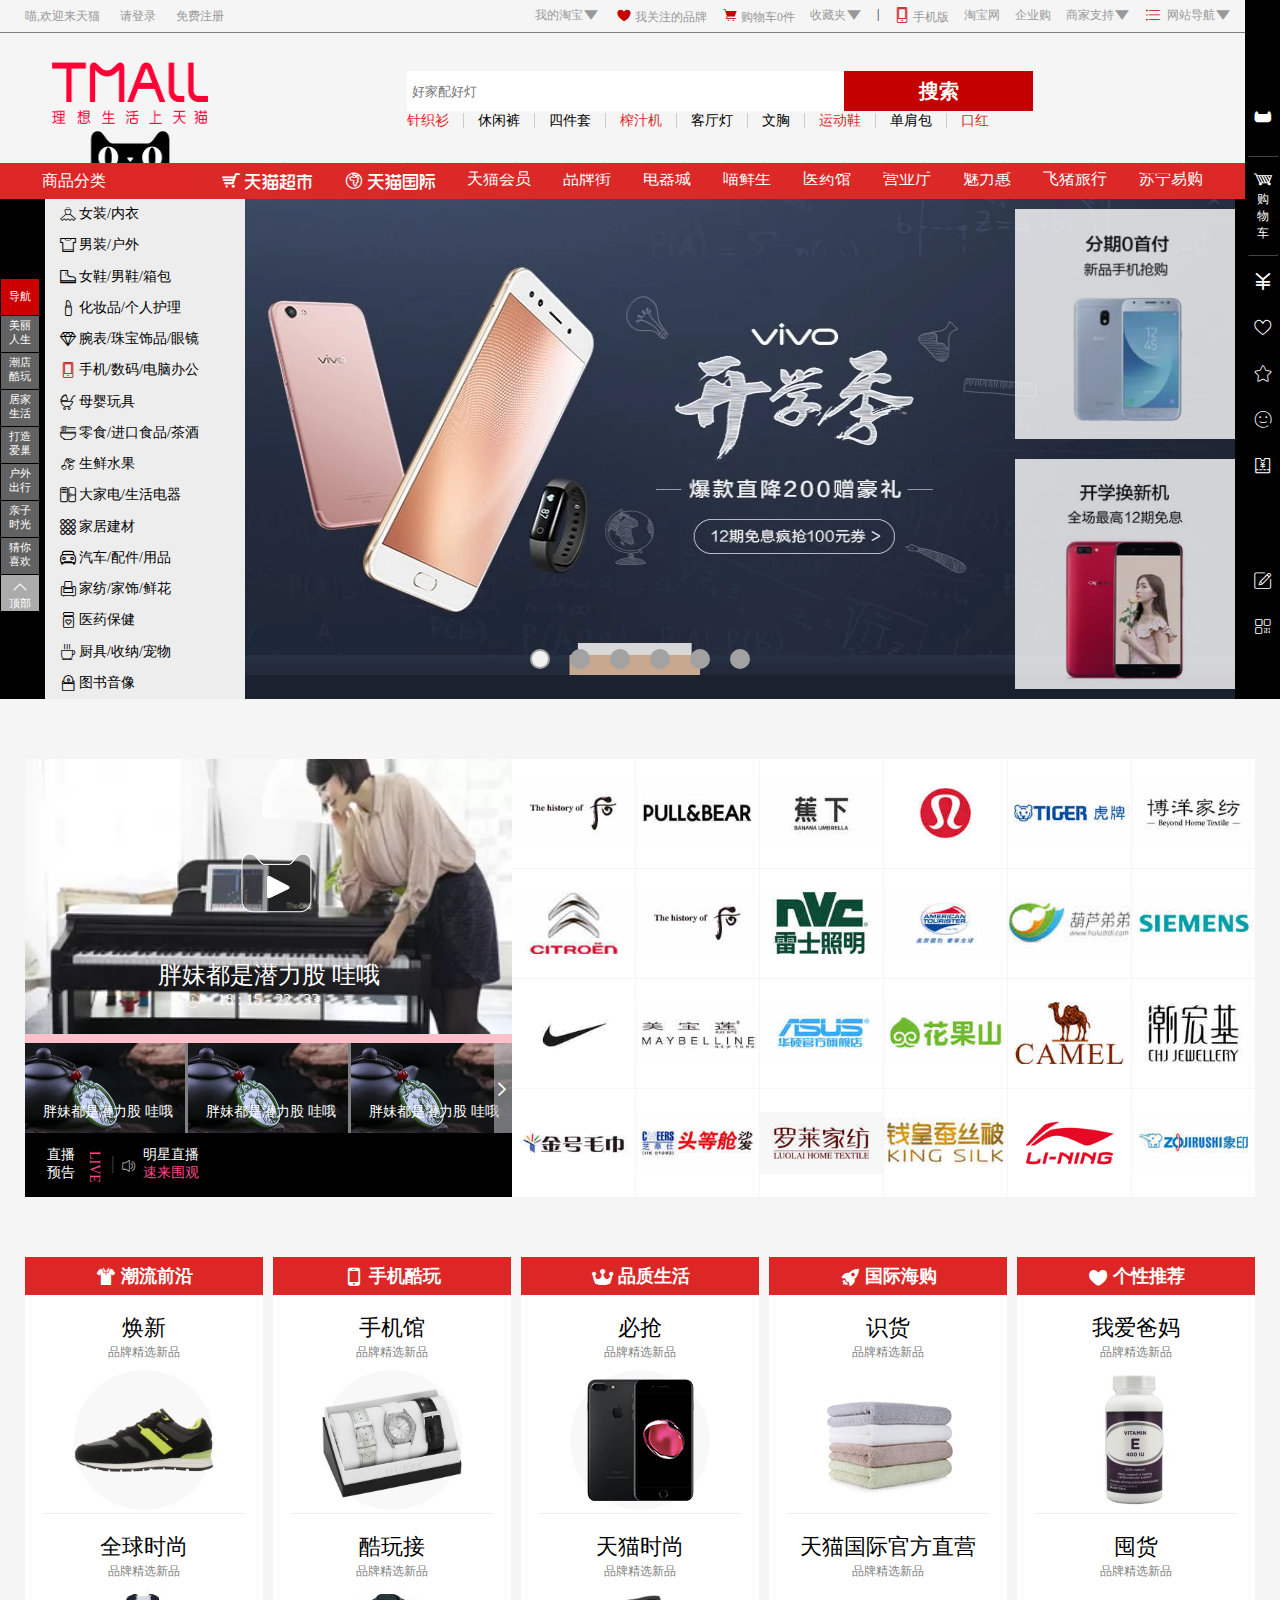
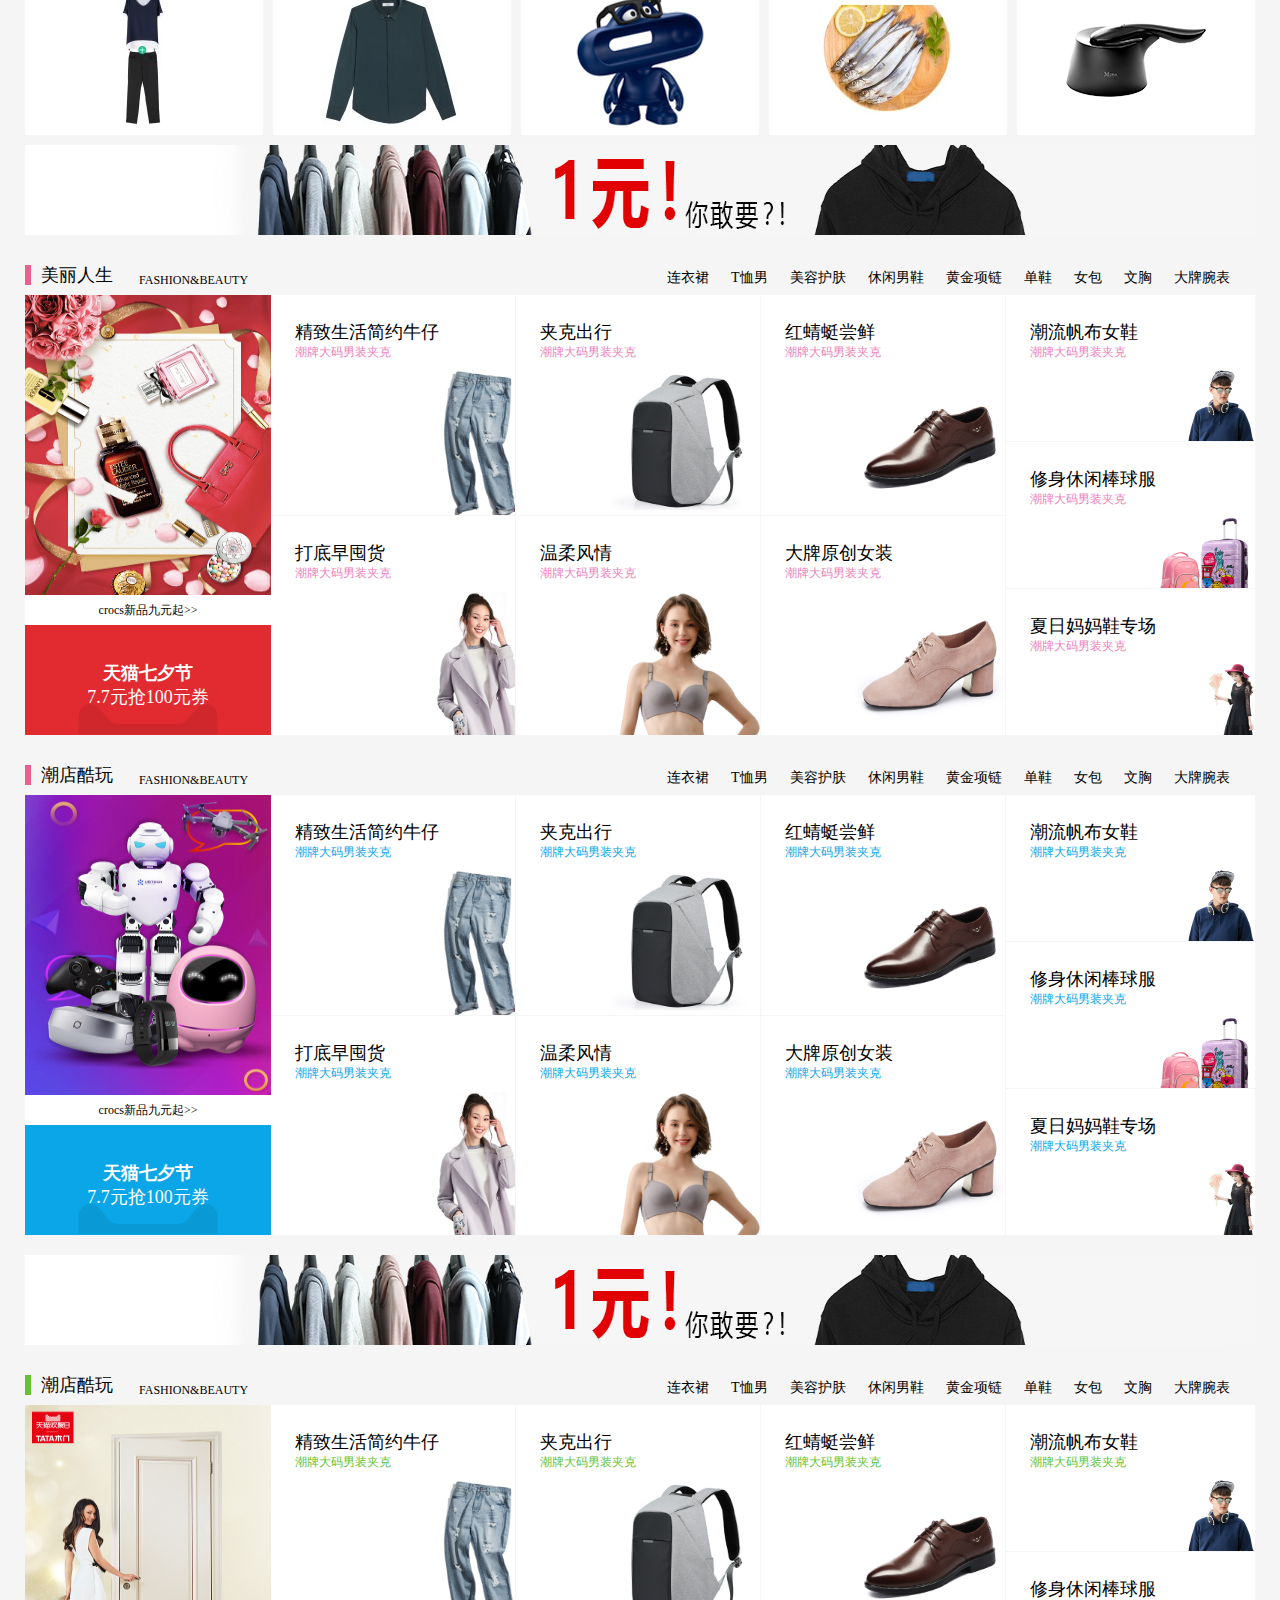
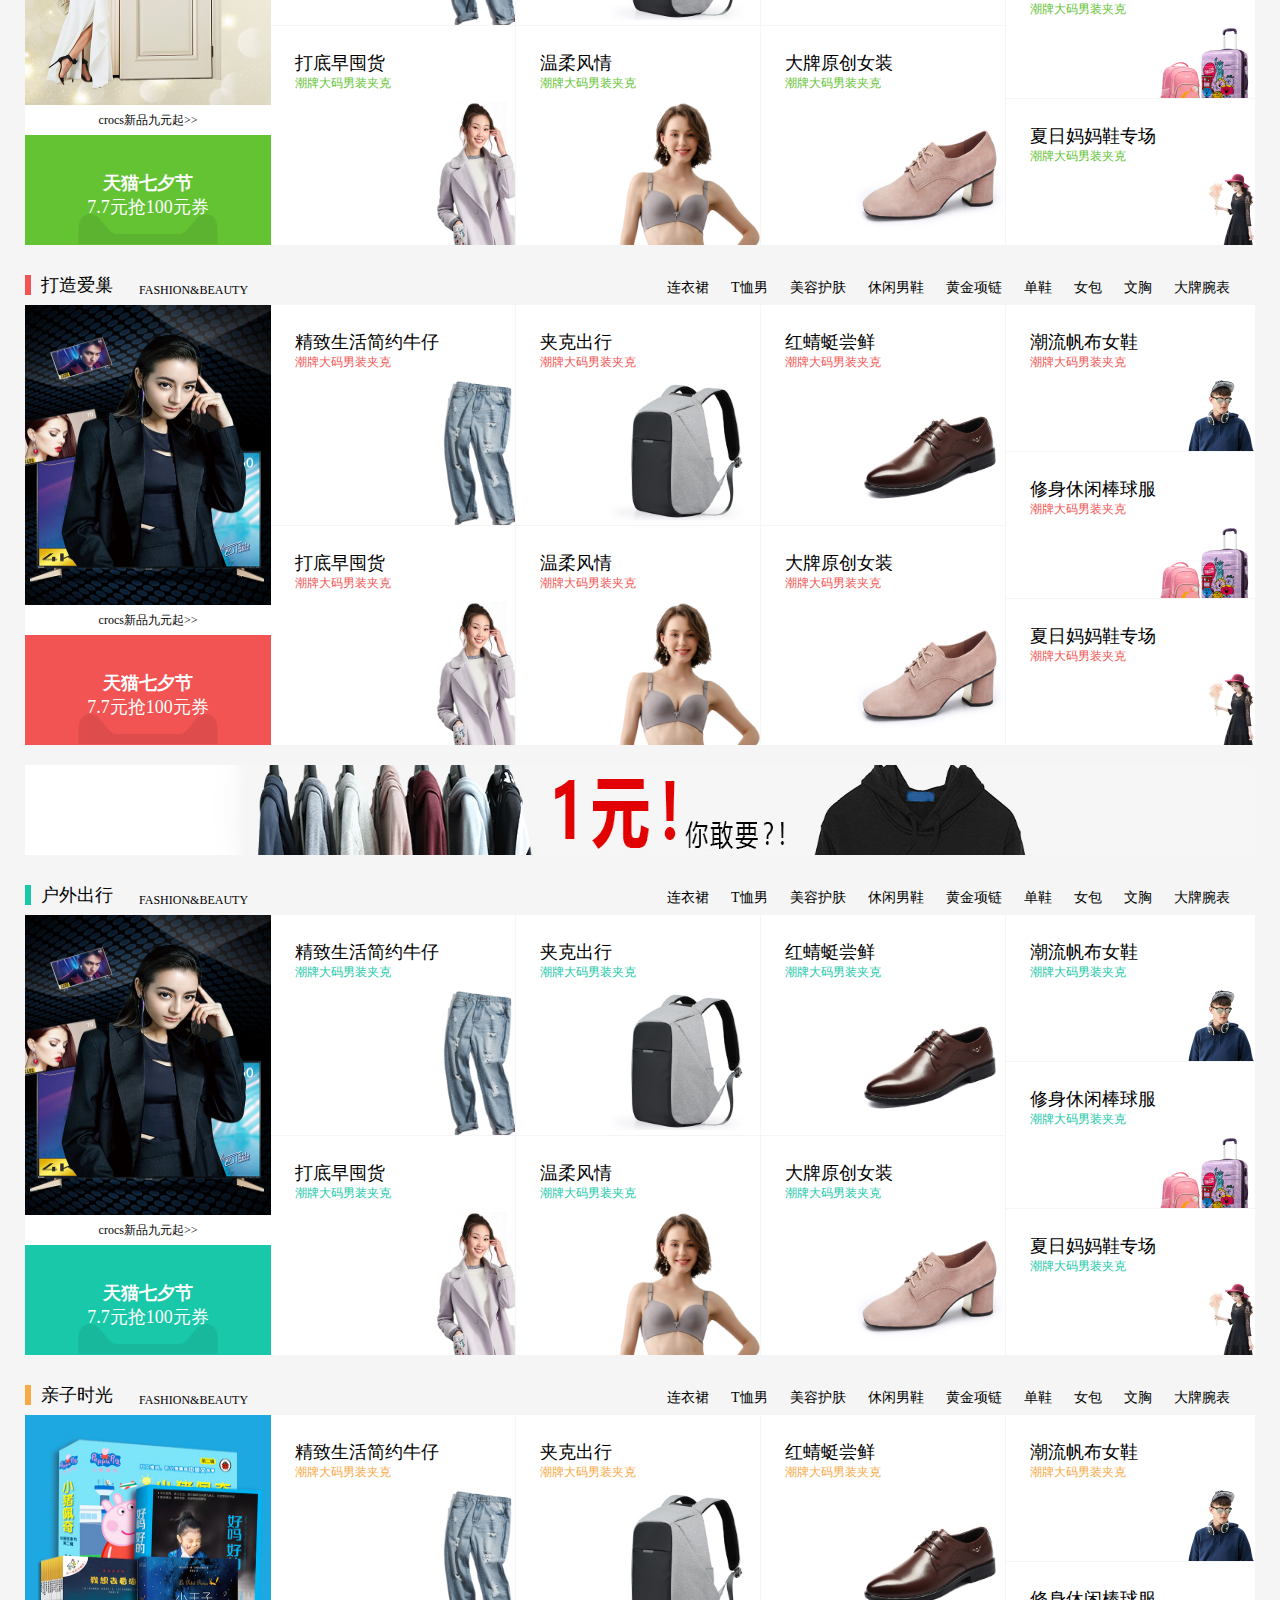
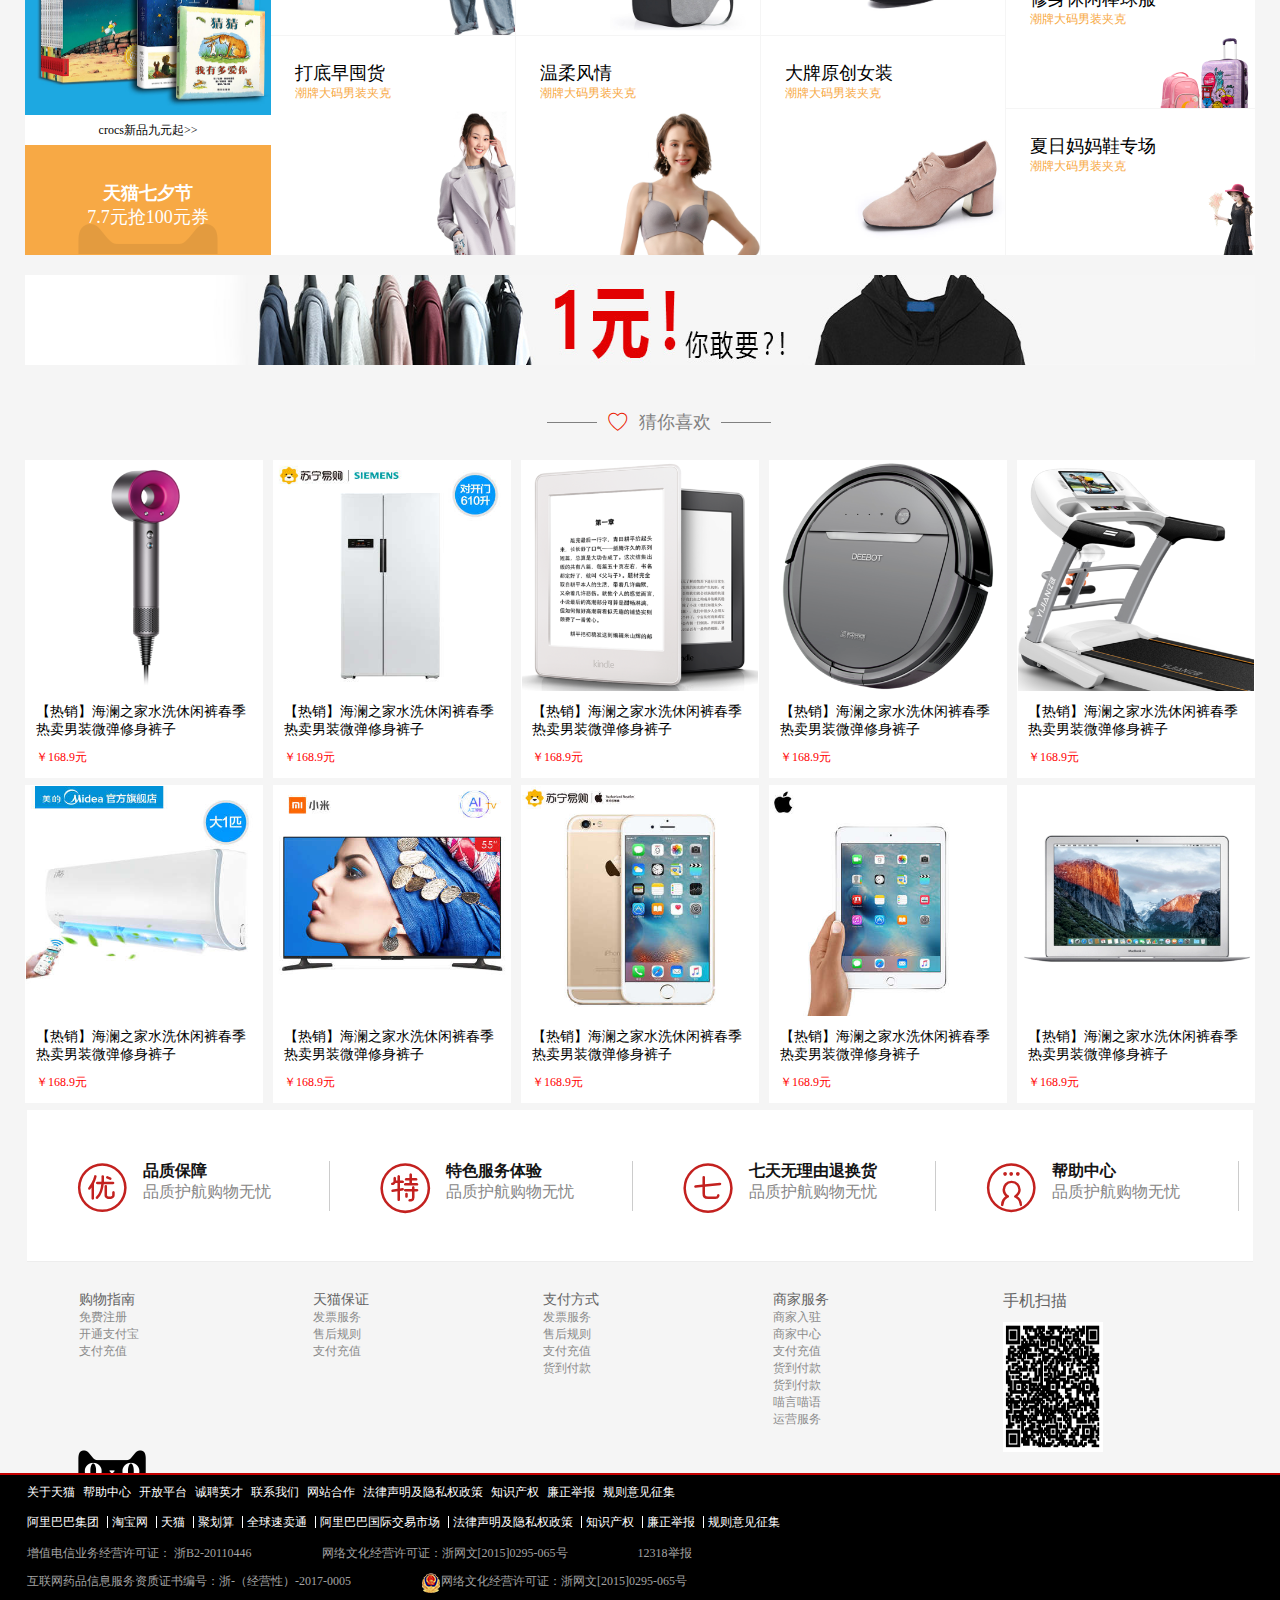
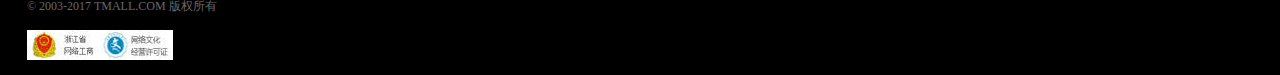
==== Tmall/9.19/index.html @ 7920e8e4 "'轮播天猫'" ====
<!DOCTYPE html>
<html lang="en">
<head>
	<meta charset="UTF-8">
	<title>Document</title>
	<link rel="stylesheet" href="css/index.css">
	<link rel="stylesheet" href="iconfont/iconfont.css">
	<script src="js/index.js"></script>
</head>
<body>
	<a href="" name="top"></a>
	<!-- 头部 -->
	<header>
		<main>
			<div class="main-left">
				<div class="miao">喵,欢迎来天猫</div>
				<a href=""  class="login">请登录</a>
				<a href=""  class="reg">免费注册</a>
			</div>
			<div class="main-right">
				<a href="" class="wode">
					<div>我的淘宝</div>
					<i class="iconfont icon-sanjiao1"></i>
				</a>
				<div class="guanzhu">
					<i class="iconfont icon-woguanzhudepinpai"></i>
					<a href="">我关注的品牌</a>
				</div>
				<div class="gouwuche">
					<i class="iconfont icon-gouwuchexuanzhong"></i>
					<a href="">购物车0件</a>
				</div>
				<a href="" class="shoucangjia">
					<div>收藏夹</div>
					<i class="iconfont icon-sanjiao1"></i>
				</a>
				<span>|</span>
				<div class="shoujiban">
					<i class="iconfont icon-shumashouji"></i>
					<a href="">手机版</a>
				</div>
				<a href="">淘宝网</a>
				<a href="">企业购</a>
				
				<a href="" class="zhichi">
					<div>商家支持</div>
					<i class="iconfont icon-sanjiao1"></i>
				</a>
				<a href="" class="daohang">
					<i class="iconfont icon-fenlei"></i>
					<div>网站导航</div>
					<i class="iconfont icon-sanjiao1"></i>
				</a>
			</div>
		</main>
	</header>
	<!-- 搜索 -->
	<section class="search">
		<div class="searchtu">
			<img src="img/10.png" alt="">
		</div>
		<div class="searchkuang">
				<input type="text" placeholder="好家配好灯">
				<a href="" class="sousuo"><strong>搜索</strong></a>
				<ul class="resou">
					<li><a href="">针织衫</a></li>
					<li><a href="">休闲裤</a></li>
					<li><a href="">四件套</a></li>
					<li><a href="">榨汁机</a></li>
					<li><a href="">客厅灯</a></li>
					<li><a href="">文胸</a></li>
					<li><a href="">运动鞋</a></li>
					<li><a href="">单肩包</a></li>
					<li><a href="">口红</a></li>
				</ul>
		</div>
	</section>
	<!-- 导航 -->
	<a href="" name="nav"></a>
	<section class="nav">
		<div class="nav-main">
			<div class="nav-main-left">
				<div class="caidantu"></div>
				<div class="caidan">商品分类</div>
			</div>
			<ul class="nav-main-right">
				<li>
					<div class="maoshang">
						<img src="img/mao.png" alt="">	
					</div>
					<a href="">
						<i class="iconfont icon-tianmaochaoshigouwuche"></i>
						<i class="iconfont icon-tianmaochaoshi"></i>
					</a>
					
				</li>
				<li>
					<div class="maoshang">
						<img src="img/mao.png" alt="">	
					</div>
					<a href="">
						<i class="iconfont icon-huanqiushangou"></i>
						<i class="iconfont icon-tianmaoguoji"></i>
					</a>
				</li>
				<li>
					<div class="maoshang">
						<img src="img/mao.png" alt="">	
					</div>
					<a href="">天猫会员</a>
				</li>
				<li>
					<div class="maoshang">
						<img src="img/mao.png" alt="">	
					</div>
					<a href="">品牌街</a>
				</li>
				<li>
					<div class="maoshang">
						<img src="img/mao.png" alt="">	
					</div>
					<a href="">电器城</a>
				</li>
				<li>
					<div class="maoshang">
						<img src="img/mao.png" alt="">	
					</div>
					<a href="">喵鲜生</a>
				</li>
				<li>
					<div class="maoshang">
						<img src="img/mao.png" alt="">	
					</div>
					<a href="">医药馆</a>
				</li>
				<li>
					<div class="maoshang">
						<img src="img/mao.png" alt="">	
					</div>
					<a href="">营业厅</a>
				</li>
				<li>
					<div class="maoshang">
							<img src="img/mao.png" alt="">	
						</div>
					<a href="">魅力惠</a>
				</li>
				<li>
					<div class="maoshang">
						<img src="img/mao.png" alt="">	
					</div>
					<a href="">飞猪旅行</a>
				</li>
				<li>
					<div class="maoshang">
						<img src="img/mao.png" alt="">	
					</div>
					<a href="">苏宁易购</a>		
				</li>
			</ul>
		</div>
	</section>
	<!-- banner -->
	<section class="banner">
		<ul class="banner1">
			<li><a href="">
				<img src="img/banner.webp" alt="">
			</a></li>
			<li><a href="">
				<img src="img/banner3.jpg" alt="">
			</a></li>
			<li><a href="">
				<img src="img/banner4.jpg" alt="">
			</a></li>
			<li><a href="">
				<img src="img/banner5.webp" alt="">
			</a></li>
			<li><a href="">
				<img src="img/banner6.webp" alt="">
			</a></li>
			<li><a href="">
				<img src="img/banner7.jpg" alt="">
			</a></li>
		</ul>
		<ul class="fenlei">
			<li>
				<a href="">
					<div class="fenlei-tu">
						<i class="iconfont icon-nvzhuangneiyi"></i>
					</div>
					<div class="fenlei-zi">女装/内衣</div>
				</a>
				<div class="item">1</div>
			</li>
			<li>
				<a href="">
					<div class="fenlei-tu">
						<i class="iconfont icon-nanzhuang"></i>
					</div>
					<div class="fenlei-zi">男装/户外</div>
				</a>
				<div class="item">2</div>
			</li>
			<li>
				<a href="">
					<div class="fenlei-tu">
						<i class="iconfont icon-xie"></i>
					</div>
					<div class="fenlei-zi">女鞋/男鞋/箱包</div>
				</a>
				<div class="item">3</div>
			</li>
			<li>
				<a href="">
					<div class="fenlei-tu">
						<i class="iconfont icon-huazhuangpin"></i>
					</div>
					<div class="fenlei-zi">化妆品/个人护理</div>
				</a>
				<div class="item">4</div>
			</li>
			<li>
				<a href="">
					<div class="fenlei-tu">
						<i class="iconfont icon-zhubaoshipin"></i>
					</div>
					<div class="fenlei-zi">腕表/珠宝饰品/眼镜</div>
				</a>
				<div class="item">5</div>
			</li>
			<li>
				<a href="">
					<div class="fenlei-tu">
						<i class="iconfont icon-shumashouji"></i>
					</div>
					<div class="fenlei-zi">手机/数码/电脑办公</div>
				</a>
				<div class="item">6</div>
			</li>
			<li>
				<a href="">
					<div class="fenlei-tu">
						<i class="iconfont icon-muyingwanju"></i>
					</div>
					<div class="fenlei-zi">母婴玩具</div>
				</a>
				<div class="item">7</div>
			</li>
			<li>
				<a href="">
					<div class="fenlei-tu">
						<i class="iconfont icon-shipin"></i>
					</div>
					<div class="fenlei-zi">零食/进口食品/茶酒</div>
				</a>
				<div class="item">8</div>
			</li>
			<li>
				<a href="">
					<div class="fenlei-tu">
						<i class="iconfont icon-miaoxiansheng"></i>
					</div>
					<div class="fenlei-zi">生鲜水果</div>
				</a>
				<div class="item">8</div>
			</li>
			<li>
				<a href="">
					<div class="fenlei-tu">
						<i class="iconfont icon-jiayongdianqi"></i>
					</div>
					<div class="fenlei-zi">大家电/生活电器</div>
				</a>
				<div class="item">9</div>
			</li>
			<li>
				<a href="">
					<div class="fenlei-tu">
						<i class="iconfont icon-jiajujiancai"></i>
					</div>
					<div class="fenlei-zi">家居建材</div>
				</a>
				<div class="item">10</div>
			</li>
			<li>
				<a href="">
					<div class="fenlei-tu">
						<i class="iconfont icon-qichepeijian"></i>
					</div>
					<div class="fenlei-zi">汽车/配件/用品</div>
				</a>
				<div class="item">11</div>
			</li>
			<li>
				<a href="">
					<div class="fenlei-tu">
						<i class="iconfont icon-jiafangjiashi"></i>
					</div>
					<div class="fenlei-zi">家纺/家饰/鲜花</div>
				</a>
				<div class="item">12</div>
			</li>
			<li>
				<a href="">
					<div class="fenlei-tu">
						<i class="iconfont icon-yiyaobaojian"></i>
					</div>
					<div class="fenlei-zi">医药保健</div>
				</a>
				<div class="item">13</div>
			</li>
			<li>
				<a href="">
					<div class="fenlei-tu">
						<i class="iconfont icon-jujia"></i>
					</div>
					<div class="fenlei-zi">厨具/收纳/宠物</div>
				</a>
				<div class="item">14</div>
			</li>
			<li>
				<a href="">
					<div class="fenlei-tu">
						<i class="iconfont icon-tushuyinxiang"></i>
					</div>
					<div class="fenlei-zi">图书音像</div>
				</a>
				<div class="item">15</div>
			</li>
		</ul>
		<ul class="fukuai">
			<a href="" class="fukuai1">
				<img src="img/banner1.webp" alt="">
			</a>
			<a href="" class="fukuai2">
				<img src="img/banner2.webp" alt="">
			</a>
			<div class="item">16</div>
		</ul>
		<ul class="btn">
			<li style="background: #f1f1f1;"></li>
			<li></li>
			<li></li>
			<li></li>
			<li></li>
			<li></li>
		</ul>
	</section>
	
	<!-- 内容1 -->
	<section class="content1">
		<div class="content1-left">
			<div class="content1-left1">
				<img src="img/5.webp" alt="">
				<a href="" class="maobo">
					<img src="img/7.png" alt="">
				</a>
				<div class="content1-left1zi">
					胖妹都是潜力股 哇哦<br>18 : 15 - 22 : 33
				</div>
				<i class="iconfont icon-shijian"></i>
			</div>
			<div class="content1-left2">
				<div class="content1-left2tu">
					<a href="" class="">
						<img src="img/8.webp" alt="">
					</a>
					<span>胖妹都是潜力股 哇哦</span>
					<a href="" class="content1-zhao">
							<img src="img/7.png" alt="" class="maobo2">
					</a>
					
				</div>
				<div class="content1-left2tu">
					<a href="" class="">
						<img src="img/8.webp" alt="">
					</a>
					<span>胖妹都是潜力股 哇哦</span>
					<a href="" class="content1-zhao">
						<img src="img/7.png" alt="" class="maobo2">
					</a>
					
				</div>
				<div class="content1-left2tu">
					<a href="" class="">
						<img src="img/8.webp" alt="">
					</a>
					<span>胖妹都是潜力股 哇哦</span>
					<a href="" class="content1-zhao">
							<img src="img/7.png" alt="" class="maobo2">
					</a>
					
					<div class="jiantou">
						<i class="iconfont icon-31fanhui2"></i>
					</div>
				</div>

				
			</div>
			<div class="content1-left3">
				<div class="content1-left3-1">直播预告</div>
				<div class="live">LIVE</div>
				<span class="shu">|</span>
				<i class="iconfont icon-laba"></i>
				<div class="content1-left3-5">明星直播<br>速来围观</div>
			</div>
		</div>
		<ul class="content1-right">
			<li>
				<a href="">
					<img src="img/4.jpg" alt="">
				</a>
				<div class="zhao"></div>
				<div class="zhaozi">关注人数140万</div>
				<a href="" class="enter">点击进入</a>
			</li>
			<li>
				<a href="">
					<img src="img/41.jpg" alt="">
				</a>
				<div class="zhao"></div>
				<div class="zhaozi">关注人数140万</div>
				<a href="" class="enter">点击进入</a>
			</li>
			<li>
				<a href="">
					<img src="img/42.jpg" alt="">
				</a>
				<div class="zhao"></div>
				<div class="zhaozi">关注人数140万</div>
				<a href="" class="enter">点击进入</a>
			</li>
			<li>
				<a href="">
					<img src="img/43.jpg" alt="">
				</a>
				<div class="zhao"></div>
				<div class="zhaozi">关注人数140万</div>
				<a href="" class="enter">点击进入</a>
			</li>
			<li>
				<a href="">
					<img src="img/44.jpg" alt="">
				</a>
				<div class="zhao"></div>
				<div class="zhaozi">关注人数140万</div>
				<a href="" class="enter">点击进入</a>
			</li>
			<li>
				<a href="">
					<img src="img/45.jpg" alt="">
				</a>
				<div class="zhao"></div>
				<div class="zhaozi">关注人数140万</div>
				<a href="" class="enter">点击进入</a>
			</li>
			<li>
				<a href="">
					<img src="img/46.jpg" alt="">
				</a>
				<div class="zhao"></div>
				<div class="zhaozi">关注人数140万</div>
				<a href="" class="enter">点击进入</a>
			</li>
			<li>
				<a href="">
					<img src="img/4.jpg" alt="">
				</a>
				<div class="zhao"></div>
				<div class="zhaozi">关注人数140万</div>
				<a href="" class="enter">点击进入</a>
			</li>
			<li>
				<a href="">
					<img src="img/47.jpg" alt="">
				</a>
				<div class="zhao"></div>
				<div class="zhaozi">关注人数140万</div>
				<a href="" class="enter">点击进入</a>
			</li>
			<li>
				<a href="">
					<img src="img/48.jpg" alt="">
				</a>
				<div class="zhao"></div>
				<div class="zhaozi">关注人数140万</div>
				<a href="" class="enter">点击进入</a>
			</li>
			<li>
				<a href="">
					<img src="img/49.jpg" alt="">
				</a>
				<div class="zhao"></div>
				<div class="zhaozi">关注人数140万</div>
				<a href="" class="enter">点击进入</a>
			</li>
			<li>
				<a href="">
					<img src="img/50.jpg" alt="">
				</a>
				<div class="zhao"></div>
				<div class="zhaozi">关注人数140万</div>
				<a href="" class="enter">点击进入</a>
			</li>
			<li>
				<a href="">
					<img src="img/51.jpg" alt="">
				</a>
				<div class="zhao"></div>
				<div class="zhaozi">关注人数140万</div>
				<a href="" class="enter">点击进入</a>
			</li>
			<li>
				<a href="">
					<img src="img/52.jpg" alt="">
				</a>
				<div class="zhao"></div>
				<div class="zhaozi">关注人数140万</div>
				<a href="" class="enter">点击进入</a>
			</li>
			<li>
				<a href="">
					<img src="img/53.jpg" alt="">
				</a>
				<div class="zhao"></div>
				<div class="zhaozi">关注人数140万</div>
				<a href="" class="enter">点击进入</a>
			</li>
			<li>
				<a href="">
					<img src="img/54.jpg" alt="">
				</a>
				<div class="zhao"></div>
				<div class="zhaozi">关注人数140万</div>
				<a href="" class="enter">点击进入</a>
			</li>
			<li>
				<a href="">
					<img src="img/56.jpg" alt="">
				</a>
				<div class="zhao"></div>
				<div class="zhaozi">关注人数140万</div>
				<a href="" class="enter">点击进入</a>
			</li>
			<li>
				<a href="">
					<img src="img/57.jpg" alt="">
				</a>
				<div class="zhao"></div>
				<div class="zhaozi">关注人数140万</div>
				<a href="" class="enter">点击进入</a>
			</li>
			<li>
				<a href="">
					<img src="img/58.jpg" alt="">
				</a>
				<div class="zhao"></div>
				<div class="zhaozi">关注人数140万</div>
				<a href="" class="enter">点击进入</a>
			</li>
			<li>
				<a href="">
					<img src="img/59.jpg" alt="">
				</a>
				<div class="zhao"></div>
				<div class="zhaozi">关注人数140万</div>
				<a href="" class="enter">点击进入</a>
			</li>
			<li>
				<a href="">
					<img src="img/60.jpg" alt="">
				</a>
				<div class="zhao"></div>
				<div class="zhaozi">关注人数140万</div>
				<a href="" class="enter">点击进入</a>
			</li>
			<li>
				<a href="">
					<img src="img/61.jpg" alt="">
				</a>
				<div class="zhao"></div>
				<div class="zhaozi">关注人数140万</div>
				<a href="" class="enter">点击进入</a>
			</li>
			<li>
				<a href="">
					<img src="img/62.jpg" alt="">
				</a>
				<div class="zhao"></div>
				<div class="zhaozi">关注人数140万</div>
				<a href="" class="enter">点击进入</a>
			</li>
			<li>
				<a href="">
					<img src="img/63.jpg" alt="">
				</a>
				<div class="zhao"></div>
				<div class="zhaozi">关注人数140万</div>
				<a href="" class="enter">点击进入</a>




			</li>
		</ul>
	</section>
	<!-- 内容2 -->
	<ul class="content2">
		<li>
			<div class="content2-top">
				<i class="iconfont icon-Txu"></i>
				<div class="content2-topzi"><b>潮流前沿</b></div>
			</div>
			<a href="" class="content2-center">
				<div class="content2-centerzi">焕新<br>品牌精选新品</div>
				<div class="content2-centertu">
					<img src="img/9.png" alt="">
				</div>
			</a>

		</li>
		<li>
			<div class="content2-top">
				<i class="iconfont icon-shouji"></i>
				<div class="content2-topzi"><b>手机酷玩</b></div>
			</div>
			<a href="" class="content2-center">
				<div class="content2-centerzi">手机馆<br>品牌精选新品</div>
				<div class="content2-centertu">
					<img src="img/huanxin1.png" alt="">
				</div>
			</a>
		</li>
		<li>
			<div class="content2-top">
				<i class="iconfont icon-huangguan"></i>
				<div class="content2-topzi"><b>品质生活</b></div>
			</div>
			<a href="" class="content2-center">
				<div class="content2-centerzi">必抢<br>品牌精选新品</div>
				<div class="content2-centertu">
					<img src="img/huanxin2.png" alt="">
				</div>
			</a>
		</li>
		<li>
			<div class="content2-top">
				<i class="iconfont icon-jisutuikuan"></i>
				<div class="content2-topzi"><b>国际海购</b></div>
			</div>
			<a href="" class="content2-center">
				<div class="content2-centerzi">识货<br>品牌精选新品</div>
				<div class="content2-centertu">
					<img src="img/huanxin3.jpg" alt="">
				</div>
			</a>
		</li>
		<li>
			<div class="content2-top">
				<i class="iconfont icon-xiai"></i>
				<div class="content2-topzi"><b>个性推荐</b></div>
			</div>
			<a href="" class="content2-center">
				<div class="content2-centerzi">我爱爸妈<br>品牌精选新品</div>
				<div class="content2-centertu">
					<img src="img/huanxin4.jpg" alt="">
				</div>
			</a>
		</li>
		<li>
			<a href="" class="content2-center1">
				<hr width="200" size="1" color="#EEEEEE">
				<div class="content2-centerzi">全球时尚<br>品牌精选新品</div>
				<div class="content2-centertu">
					<img src="img/huanxin5.jpg" alt="">
				</div>
			</a>
		</li>
		<li>
			<a href="" class="content2-center1">
				<hr width="200" size="1" color="#EEEEEE">
				<div class="content2-centerzi">酷玩接<br>品牌精选新品</div>
				<div class="content2-centertu">
					<img src="img/huanxin6.jpg" alt="">
				</div>
			</a>
		</li>
		<li>
			<a href="" class="content2-center1">
				<hr width="200" size="1" color="#EEEEEE">
				<div class="content2-centerzi">天猫时尚<br>品牌精选新品</div>
				<div class="content2-centertu">
					<img src="img/huanxin7.jpg" alt="">
				</div>
			</a>
		</li>
		<li>
			<a href="" class="content2-center1">
				<hr width="200" size="1" color="#EEEEEE">
				<div class="content2-centerzi">天猫国际官方直营<br>品牌精选新品</div>
				<div class="content2-centertu">
					<img src="img/huanxin8.jpg" alt="">
				</div>
			</a>
		</li>
		<li>
			
			<a href="" class="content2-center1">
			<hr width="200" size="1" color="#EEEEEE">
				<div class="content2-centerzi">囤货<br>品牌精选新品</div>
				<div class="content2-centertu">
					<img src="img/huanxin9.jpg" alt="">
				</div>
			</a>
		</li>
	</ul>
	<div class="guanggao">
		<img src="img/广告.jpg" alt="">
	</div>
	<a href="" name="beau"></a>
	<!-- 美丽人生 -->
	<section class="beautiful">
		<div class="zi">
			<div class="shutiao"></div>
			<div class="zi1">美丽人生</div>
			<div class="zi2">FASHION&BEAUTY</div>
			<ul class="zi3">
				<li><a href="">连衣裙</a></li>
				<li><a href="">T恤男</a></li>
				<li><a href="">美容护肤</a></li>
				<li><a href="">休闲男鞋</a></li>
				<li><a href="">黄金项链</a></li>
				<li><a href="">单鞋</a></li>
				<li><a href="">女包</a></li>
				<li><a href="">文胸</a></li>
				<li><a href="">大牌腕表</a></li>
			</ul>
		</div>
		
		<div class="beautu">
			<a href="" class="beautu1">
				<div class="beautu1-tu">
					<img src="img/1.jpg" alt="">
					<div class="beautu1-tuzhao"></div>
				</div>
				<div class="beauzhao">crocs新品九元起>></div>
				<div class="beautu1-zi"><strong><br>天猫七夕节</strong><br>7.7元抢100元券
				<div class="mao">
					<img src="img/3.png" alt="">
				</div>
				
				</div>
			</a>
			<div class="beautu2">
				<a href="" class="beautu21">
					<div class="beautu2-zi">精致生活简约牛仔<br>潮牌大码男装夹克</div>
					<div class="beautu2-tu">
						<img src="img/meili1.jpg" alt="">
					</div>
				</a>
				<a href="" class="beautu22">
					<div class="beautu2-zi">夹克出行<br>潮牌大码男装夹克</div>
					<div class="beautu2-tu">
						<img src="img/meili2.jpg" alt="">
					</div>
				</a>
				<a href="" class="beautu23">
					<div class="beautu2-zi">红蜻蜓尝鲜<br>潮牌大码男装夹克</div>
					<div class="beautu2-tu">
						<img src="img/meili3.jpg" alt="">
					</div>
				</a>
				<a href="" class="beautu24">
					<div class="beautu2-zi">打底早囤货<br>潮牌大码男装夹克</div>
					<div class="beautu2-tu">
						<img src="img/meili4.jpg" alt="">
					</div>
				</a>
				<a href="" class="beautu25">
					<div class="beautu2-zi">温柔风情<br>潮牌大码男装夹克</div>
					<div class="beautu2-tu">
						<img src="img/meili5.jpg" alt="">
					</div>
				</a>
				<a href="" class="beautu26">
					<div class="beautu2-zi">大牌原创女装<br>潮牌大码男装夹克</div>
					<div class="beautu2-tu">
						<img src="img/meili8.jpg" alt="">
					</div>
				</a>
			</div>
			<div class="beautu3">
				<div class="beautu31">
					<div class="beautu2-zi">潮流帆布女鞋<br>潮牌大码男装夹克</div>
					<div class="beautu3-tu">
						<img src="img/meili6.jpg" alt="">
					</div>
				</div>
				<div class="beautu32">
					<div class="beautu2-zi">修身休闲棒球服<br>潮牌大码男装夹克</div>
					<div class="beautu3-tu">
						<img src="img/meili7.jpg" alt="">
					</div>
				</div>
				<div class="beautu33">
					<div class="beautu2-zi">夏日妈妈鞋专场<br>潮牌大码男装夹克</div>
					<div class="beautu3-tu">
						<img src="img/2.jpg" alt="">
					</div>
				</div>
			</div>
		</div>
	</section>
	<a href="" name="kuwan"></a>
	<!-- 潮店酷玩 -->
	<section class="kuwan">
		<div class="zi">
			<div class="shutiao"></div>
			<div class="zi1">潮店酷玩</div>
			<div class="zi2">FASHION&BEAUTY</div>
			<ul class="zi3">
				<li><a href="">连衣裙</a></li>
				<li><a href="">T恤男</a></li>
				<li><a href="">美容护肤</a></li>
				<li><a href="">休闲男鞋</a></li>
				<li><a href="">黄金项链</a></li>
				<li><a href="">单鞋</a></li>
				<li><a href="">女包</a></li>
				<li><a href="">文胸</a></li>
				<li><a href="">大牌腕表</a></li>
			</ul>
		</div>
		
		<div class="beautu">
			<a href="" class="beautu1">
				<div class="beautu1-tu">
					<img src="img/潮店酷玩.jpg" alt="">
					<div class="beautu1-tuzhao"></div>
				</div>
				<div class="beauzhao">crocs新品九元起>></div>
				<div class="beautu1-zi"><strong><br>天猫七夕节</strong><br>7.7元抢100元券
				<div class="mao">
					<img src="img/3.png" alt="">
				</div>
				
				</div>
			</a>
			<div class="beautu2">
				<a href="" class="beautu21">
					<div class="beautu2-zi">精致生活简约牛仔<br>潮牌大码男装夹克</div>
					<div class="beautu2-tu">
						<img src="img/meili1.jpg" alt="">
					</div>
				</a>
				<a href="" class="beautu22">
					<div class="beautu2-zi">夹克出行<br>潮牌大码男装夹克</div>
					<div class="beautu2-tu">
						<img src="img/meili2.jpg" alt="">
					</div>
				</a>
				<a href="" class="beautu23">
					<div class="beautu2-zi">红蜻蜓尝鲜<br>潮牌大码男装夹克</div>
					<div class="beautu2-tu">
						<img src="img/meili3.jpg" alt="">
					</div>
				</a>
				<a href="" class="beautu24">
					<div class="beautu2-zi">打底早囤货<br>潮牌大码男装夹克</div>
					<div class="beautu2-tu">
						<img src="img/meili4.jpg" alt="">
					</div>
				</a>
				<a href="" class="beautu25">
					<div class="beautu2-zi">温柔风情<br>潮牌大码男装夹克</div>
					<div class="beautu2-tu">
						<img src="img/meili5.jpg" alt="">
					</div>
				</a>
				<a href="" class="beautu26">
					<div class="beautu2-zi">大牌原创女装<br>潮牌大码男装夹克</div>
					<div class="beautu2-tu">
						<img src="img/meili8.jpg" alt="">
					</div>
				</a>
			</div>
			<div class="beautu3">
				<div class="beautu31">
					<div class="beautu2-zi">潮流帆布女鞋<br>潮牌大码男装夹克</div>
					<div class="beautu3-tu">
						<img src="img/meili6.jpg" alt="">
					</div>
				</div>
				<div class="beautu32">
					<div class="beautu2-zi">修身休闲棒球服<br>潮牌大码男装夹克</div>
					<div class="beautu3-tu">
						<img src="img/meili7.jpg" alt="">
					</div>
				</div>
				<div class="beautu33">
					<div class="beautu2-zi">夏日妈妈鞋专场<br>潮牌大码男装夹克</div>
					<div class="beautu3-tu">
						<img src="img/2.jpg" alt="">
					</div>
				</div>
			</div>
		</div>
	</section>
	<div class="guanggao">
		<img src="img/广告.jpg" alt="">
	</div>
	<a href="" name="jujia"></a>
	<!-- 居家生活 -->
	<section class="jujia">
		<div class="zi">
			<div class="shutiao"></div>
			<div class="zi1">潮店酷玩</div>
			<div class="zi2">FASHION&BEAUTY</div>
			<ul class="zi3">
				<li><a href="">连衣裙</a></li>
				<li><a href="">T恤男</a></li>
				<li><a href="">美容护肤</a></li>
				<li><a href="">休闲男鞋</a></li>
				<li><a href="">黄金项链</a></li>
				<li><a href="">单鞋</a></li>
				<li><a href="">女包</a></li>
				<li><a href="">文胸</a></li>
				<li><a href="">大牌腕表</a></li>
			</ul>
		</div>
		
		<div class="beautu">
			<a href="" class="beautu1">
				<div class="beautu1-tu">
					<img src="img/居家.jpg" alt="">
					<div class="beautu1-tuzhao"></div>
				</div>
				<div class="beauzhao">crocs新品九元起>></div>
				<div class="beautu1-zi"><strong><br>天猫七夕节</strong><br>7.7元抢100元券
				<div class="mao">
					<img src="img/3.png" alt="">
				</div>
				
				</div>
			</a>
			<div class="beautu2">
				<a href="" class="beautu21">
					<div class="beautu2-zi">精致生活简约牛仔<br>潮牌大码男装夹克</div>
					<div class="beautu2-tu">
						<img src="img/meili1.jpg" alt="">
					</div>
				</a>
				<a href="" class="beautu22">
					<div class="beautu2-zi">夹克出行<br>潮牌大码男装夹克</div>
					<div class="beautu2-tu">
						<img src="img/meili2.jpg" alt="">
					</div>
				</a>
				<a href="" class="beautu23">
					<div class="beautu2-zi">红蜻蜓尝鲜<br>潮牌大码男装夹克</div>
					<div class="beautu2-tu">
						<img src="img/meili3.jpg" alt="">
					</div>
				</a>
				<a href="" class="beautu24">
					<div class="beautu2-zi">打底早囤货<br>潮牌大码男装夹克</div>
					<div class="beautu2-tu">
						<img src="img/meili4.jpg" alt="">
					</div>
				</a>
				<a href="" class="beautu25">
					<div class="beautu2-zi">温柔风情<br>潮牌大码男装夹克</div>
					<div class="beautu2-tu">
						<img src="img/meili5.jpg" alt="">
					</div>
				</a>
				<a href="" class="beautu26">
					<div class="beautu2-zi">大牌原创女装<br>潮牌大码男装夹克</div>
					<div class="beautu2-tu">
						<img src="img/meili8.jpg" alt="">
					</div>
				</a>
			</div>
			<div class="beautu3">
				<div class="beautu31">
					<div class="beautu2-zi">潮流帆布女鞋<br>潮牌大码男装夹克</div>
					<div class="beautu3-tu">
						<img src="img/meili6.jpg" alt="">
					</div>
				</div>
				<div class="beautu32">
					<div class="beautu2-zi">修身休闲棒球服<br>潮牌大码男装夹克</div>
					<div class="beautu3-tu">
						<img src="img/meili7.jpg" alt="">
					</div>
				</div>
				<div class="beautu33">
					<div class="beautu2-zi">夏日妈妈鞋专场<br>潮牌大码男装夹克</div>
					<div class="beautu3-tu">
						<img src="img/2.jpg" alt="">
					</div>
				</div>
			</div>
		</div>
	</section>
	<a href="" name="ai"></a>
	<!-- 打造爱巢 -->
	<section class="ai">
		<div class="zi">
			<div class="shutiao"></div>
			<div class="zi1">打造爱巢</div>
			<div class="zi2">FASHION&BEAUTY</div>
			<ul class="zi3">
				<li><a href="">连衣裙</a></li>
				<li><a href="">T恤男</a></li>
				<li><a href="">美容护肤</a></li>
				<li><a href="">休闲男鞋</a></li>
				<li><a href="">黄金项链</a></li>
				<li><a href="">单鞋</a></li>
				<li><a href="">女包</a></li>
				<li><a href="">文胸</a></li>
				<li><a href="">大牌腕表</a></li>
			</ul>
		</div>
		
		<div class="beautu">
			<a href="" class="beautu1">
				<div class="beautu1-tu">
					<img src="img/爱.jpg" alt="">
					<div class="beautu1-tuzhao"></div>
				</div>
				<div class="beauzhao">crocs新品九元起>></div>
				<div class="beautu1-zi"><strong><br>天猫七夕节</strong><br>7.7元抢100元券
				<div class="mao">
					<img src="img/3.png" alt="">
				</div>
				
				</div>
			</a>
			<div class="beautu2">
				<a href="" class="beautu21">
					<div class="beautu2-zi">精致生活简约牛仔<br>潮牌大码男装夹克</div>
					<div class="beautu2-tu">
						<img src="img/meili1.jpg" alt="">
					</div>
				</a>
				<a href="" class="beautu22">
					<div class="beautu2-zi">夹克出行<br>潮牌大码男装夹克</div>
					<div class="beautu2-tu">
						<img src="img/meili2.jpg" alt="">
					</div>
				</a>
				<a href="" class="beautu23">
					<div class="beautu2-zi">红蜻蜓尝鲜<br>潮牌大码男装夹克</div>
					<div class="beautu2-tu">
						<img src="img/meili3.jpg" alt="">
					</div>
				</a>
				<a href="" class="beautu24">
					<div class="beautu2-zi">打底早囤货<br>潮牌大码男装夹克</div>
					<div class="beautu2-tu">
						<img src="img/meili4.jpg" alt="">
					</div>
				</a>
				<a href="" class="beautu25">
					<div class="beautu2-zi">温柔风情<br>潮牌大码男装夹克</div>
					<div class="beautu2-tu">
						<img src="img/meili5.jpg" alt="">
					</div>
				</a>
				<a href="" class="beautu26">
					<div class="beautu2-zi">大牌原创女装<br>潮牌大码男装夹克</div>
					<div class="beautu2-tu">
						<img src="img/meili8.jpg" alt="">
					</div>
				</a>
			</div>
			<div class="beautu3">
				<div class="beautu31">
					<div class="beautu2-zi">潮流帆布女鞋<br>潮牌大码男装夹克</div>
					<div class="beautu3-tu">
						<img src="img/meili6.jpg" alt="">
					</div>
				</div>
				<div class="beautu32">
					<div class="beautu2-zi">修身休闲棒球服<br>潮牌大码男装夹克</div>
					<div class="beautu3-tu">
						<img src="img/meili7.jpg" alt="">
					</div>
				</div>
				<div class="beautu33">
					<div class="beautu2-zi">夏日妈妈鞋专场<br>潮牌大码男装夹克</div>
					<div class="beautu3-tu">
						<img src="img/2.jpg" alt="">
					</div>
				</div>
			</div>
		</div>
	</section>
	<div class="guanggao">
		<img src="img/广告.jpg" alt="">
	</div>
	<a href="" name="chuxing"></a>
	<!-- 户外出行 -->
	<section class="chuxing">
		<div class="zi">
			<div class="shutiao"></div>
			<div class="zi1">户外出行</div>
			<div class="zi2">FASHION&BEAUTY</div>
			<ul class="zi3">
				<li><a href="">连衣裙</a></li>
				<li><a href="">T恤男</a></li>
				<li><a href="">美容护肤</a></li>
				<li><a href="">休闲男鞋</a></li>
				<li><a href="">黄金项链</a></li>
				<li><a href="">单鞋</a></li>
				<li><a href="">女包</a></li>
				<li><a href="">文胸</a></li>
				<li><a href="">大牌腕表</a></li>
			</ul>
		</div>
		
		<div class="beautu">
			<a href="" class="beautu1">
				<div class="beautu1-tu">
					<img src="img/爱.jpg" alt="">
					<div class="beautu1-tuzhao"></div>
				</div>
				<div class="beauzhao">crocs新品九元起>></div>
				<div class="beautu1-zi"><strong><br>天猫七夕节</strong><br>7.7元抢100元券
				<div class="mao">
					<img src="img/3.png" alt="">
				</div>
				
				</div>
			</a>
			<div class="beautu2">
				<a href="" class="beautu21">
					<div class="beautu2-zi">精致生活简约牛仔<br>潮牌大码男装夹克</div>
					<div class="beautu2-tu">
						<img src="img/meili1.jpg" alt="">
					</div>
				</a>
				<a href="" class="beautu22">
					<div class="beautu2-zi">夹克出行<br>潮牌大码男装夹克</div>
					<div class="beautu2-tu">
						<img src="img/meili2.jpg" alt="">
					</div>
				</a>
				<a href="" class="beautu23">
					<div class="beautu2-zi">红蜻蜓尝鲜<br>潮牌大码男装夹克</div>
					<div class="beautu2-tu">
						<img src="img/meili3.jpg" alt="">
					</div>
				</a>
				<a href="" class="beautu24">
					<div class="beautu2-zi">打底早囤货<br>潮牌大码男装夹克</div>
					<div class="beautu2-tu">
						<img src="img/meili4.jpg" alt="">
					</div>
				</a>
				<a href="" class="beautu25">
					<div class="beautu2-zi">温柔风情<br>潮牌大码男装夹克</div>
					<div class="beautu2-tu">
						<img src="img/meili5.jpg" alt="">
					</div>
				</a>
				<a href="" class="beautu26">
					<div class="beautu2-zi">大牌原创女装<br>潮牌大码男装夹克</div>
					<div class="beautu2-tu">
						<img src="img/meili8.jpg" alt="">
					</div>
				</a>
			</div>
			<div class="beautu3">
				<div class="beautu31">
					<div class="beautu2-zi">潮流帆布女鞋<br>潮牌大码男装夹克</div>
					<div class="beautu3-tu">
						<img src="img/meili6.jpg" alt="">
					</div>
				</div>
				<div class="beautu32">
					<div class="beautu2-zi">修身休闲棒球服<br>潮牌大码男装夹克</div>
					<div class="beautu3-tu">
						<img src="img/meili7.jpg" alt="">
					</div>
				</div>
				<div class="beautu33">
					<div class="beautu2-zi">夏日妈妈鞋专场<br>潮牌大码男装夹克</div>
					<div class="beautu3-tu">
						<img src="img/2.jpg" alt="">
					</div>
				</div>
			</div>
		</div>
	</section>
	<a href="" name="child"></a>
	<!-- 亲子时光 -->
	<section class="child">
		<div class="zi">
			<div class="shutiao"></div>
			<div class="zi1">亲子时光</div>
			<div class="zi2">FASHION&BEAUTY</div>
			<ul class="zi3">
				<li><a href="">连衣裙</a></li>
				<li><a href="">T恤男</a></li>
				<li><a href="">美容护肤</a></li>
				<li><a href="">休闲男鞋</a></li>
				<li><a href="">黄金项链</a></li>
				<li><a href="">单鞋</a></li>
				<li><a href="">女包</a></li>
				<li><a href="">文胸</a></li>
				<li><a href="">大牌腕表</a></li>
			</ul>
		</div>
		
		<div class="beautu">
			<a href="" class="beautu1">
				<div class="beautu1-tu">
					<img src="img/亲子.jpg" alt="">
					<div class="beautu1-tuzhao"></div>
				</div>
				<div class="beauzhao">crocs新品九元起>></div>
				<div class="beautu1-zi"><strong><br>天猫七夕节</strong><br>7.7元抢100元券
				<div class="mao">
					<img src="img/3.png" alt="">
				</div>
				
				</div>
			</a>
			<div class="beautu2">
				<a href="" class="beautu21">
					<div class="beautu2-zi">精致生活简约牛仔<br>潮牌大码男装夹克</div>
					<div class="beautu2-tu">
						<img src="img/meili1.jpg" alt="">
					</div>
				</a>
				<a href="" class="beautu22">
					<div class="beautu2-zi">夹克出行<br>潮牌大码男装夹克</div>
					<div class="beautu2-tu">
						<img src="img/meili2.jpg" alt="">
					</div>
				</a>
				<a href="" class="beautu23">
					<div class="beautu2-zi">红蜻蜓尝鲜<br>潮牌大码男装夹克</div>
					<div class="beautu2-tu">
						<img src="img/meili3.jpg" alt="">
					</div>
				</a>
				<a href="" class="beautu24">
					<div class="beautu2-zi">打底早囤货<br>潮牌大码男装夹克</div>
					<div class="beautu2-tu">
						<img src="img/meili4.jpg" alt="">
					</div>
				</a>
				<a href="" class="beautu25">
					<div class="beautu2-zi">温柔风情<br>潮牌大码男装夹克</div>
					<div class="beautu2-tu">
						<img src="img/meili5.jpg" alt="">
					</div>
				</a>
				<a href="" class="beautu26">
					<div class="beautu2-zi">大牌原创女装<br>潮牌大码男装夹克</div>
					<div class="beautu2-tu">
						<img src="img/meili8.jpg" alt="">
					</div>
				</a>
			</div>
			<div class="beautu3">
				<div class="beautu31">
					<div class="beautu2-zi">潮流帆布女鞋<br>潮牌大码男装夹克</div>
					<div class="beautu3-tu">
						<img src="img/meili6.jpg" alt="">
					</div>
				</div>
				<div class="beautu32">
					<div class="beautu2-zi">修身休闲棒球服<br>潮牌大码男装夹克</div>
					<div class="beautu3-tu">
						<img src="img/meili7.jpg" alt="">
					</div>
				</div>
				<div class="beautu33">
					<div class="beautu2-zi">夏日妈妈鞋专场<br>潮牌大码男装夹克</div>
					<div class="beautu3-tu">
						<img src="img/2.jpg" alt="">
					</div>
				</div>
			</div>
		</div>
	</section>
	<div class="guanggao">
		<img src="img/广告.jpg" alt="">
	</div>
	<a href="" name="like"></a>
	<!-- 猜你喜欢 -->
	<section class="like">
		<div class="like-top">
			<hr width="50px">
			<i class="iconfont icon-pinpai"></i>
			<div>猜你喜欢</div>
			<hr width="50px">
		</div>
		<div class="like-bottom">
			<a href="" class="like-bottom1">
				<div class="like-bottom1-tu">
					<img src="img/like1.jpg" alt="">
					<div class="like-bottom1-tu-zhao"></div>
				</div>
				<div class="like-bottom1-zi">
					<div class="like-bottom1-zi1">【热销】海澜之家水洗休闲裤春季热卖男装微弹修身裤子</div>
					<div class="like-bottom1-zi2">￥168.9元</div>
				</div>
			</a>
			<a href="" class="like-bottom1">
				<div class="like-bottom1-tu">
					<img src="img/like2.jpg" alt="">
					<div class="like-bottom1-tu-zhao"></div>
				</div>
				<div class="like-bottom1-zi">
					<div class="like-bottom1-zi1">【热销】海澜之家水洗休闲裤春季热卖男装微弹修身裤子</div>
					<div class="like-bottom1-zi2">￥168.9元</div>
				</div>
			</a>
			<a href="" class="like-bottom1">
				<div class="like-bottom1-tu">
					<img src="img/like3.jpg" alt="">
					<div class="like-bottom1-tu-zhao"></div>
				</div>
				<div class="like-bottom1-zi">
					<div class="like-bottom1-zi1">【热销】海澜之家水洗休闲裤春季热卖男装微弹修身裤子</div>
					<div class="like-bottom1-zi2">￥168.9元</div>
				</div>
			</a>

			<a href="" class="like-bottom1">
				<div class="like-bottom1-tu">
					<img src="img/like4.jpg" alt="">
					<div class="like-bottom1-tu-zhao"></div>
				</div>
				<div class="like-bottom1-zi">
					<div class="like-bottom1-zi1">【热销】海澜之家水洗休闲裤春季热卖男装微弹修身裤子</div>
					<div class="like-bottom1-zi2">￥168.9元</div>
				</div>
			</a>
			<a href="" class="like-bottom1">
				<div class="like-bottom1-tu">
					<img src="img/like5.jpg" alt="">
					<div class="like-bottom1-tu-zhao"></div>
				</div>
				<div class="like-bottom1-zi">
					<div class="like-bottom1-zi1">【热销】海澜之家水洗休闲裤春季热卖男装微弹修身裤子</div>
					<div class="like-bottom1-zi2">￥168.9元</div>
				</div>
			</a>
			<a href="" class="like-bottom1">
				<div class="like-bottom1-tu">
					<img src="img/like6.jpg" alt="">
					<div class="like-bottom1-tu-zhao"></div>
				</div>
				<div class="like-bottom1-zi">
					<div class="like-bottom1-zi1">【热销】海澜之家水洗休闲裤春季热卖男装微弹修身裤子</div>
					<div class="like-bottom1-zi2">￥168.9元</div>
				</div>
			</a>
			<a href="" class="like-bottom1">
				<div class="like-bottom1-tu">
					<img src="img/like7.jpg" alt="">
					<div class="like-bottom1-tu-zhao"></div>
				</div>
				<div class="like-bottom1-zi">
					<div class="like-bottom1-zi1">【热销】海澜之家水洗休闲裤春季热卖男装微弹修身裤子</div>
					<div class="like-bottom1-zi2">￥168.9元</div>
				</div>
			</a>
			<a href="" class="like-bottom1">
				<div class="like-bottom1-tu">
					<img src="img/like8.jpg" alt="">
					<div class="like-bottom1-tu-zhao"></div>
				</div>
				<div class="like-bottom1-zi">
					<div class="like-bottom1-zi1">【热销】海澜之家水洗休闲裤春季热卖男装微弹修身裤子</div>
					<div class="like-bottom1-zi2">￥168.9元</div>
				</div>
			</a>
			<a href="" class="like-bottom1">
				<div class="like-bottom1-tu">
					<img src="img/like9.jpg" alt="">
					<div class="like-bottom1-tu-zhao"></div>
				</div>
				<div class="like-bottom1-zi">
					<div class="like-bottom1-zi1">【热销】海澜之家水洗休闲裤春季热卖男装微弹修身裤子</div>
					<div class="like-bottom1-zi2">￥168.9元</div>
				</div>
			</a>
			<a href="" class="like-bottom1">
				<div class="like-bottom1-tu">
					<img src="img/like10.jpg" alt="">
					<div class="like-bottom1-tu-zhao"></div>
				</div>
				<div class="like-bottom1-zi">
					<div class="like-bottom1-zi1">【热销】海澜之家水洗休闲裤春季热卖男装微弹修身裤子</div>
					<div class="like-bottom1-zi2">￥168.9元</div>
				</div>
			</a>
		</div>
	</section>
	<!-- 右固定 -->
	<section class="rightfix">
		<a href="" class="rightfix1">
			<i class="iconfont icon-wo"></i>
		</a>
		<a href="" class="rightfix2">
			<hr class="rightfix2-line">
			<i class="iconfont icon-chaoshi"></i>
			<div class="rightfix2zi">购<br>物<br>车<br></div>
			<hr class="rightfix2-line">
		</a>
		<a href="" class="rightfix3">
			<i class="iconfont icon-goumai"></i>
		</a>
		<a href="" class="rightfix3">
			<i class="iconfont icon-zan"></i>
		</a>
		<a href="" class="rightfix3">
			<i class="iconfont icon-shoucang"></i>
		</a>
		<a href="" class="rightfix3">
			<i class="iconfont icon-biaoqing"></i>
		</a>
		<a href="" class="rightfix3">
			<i class="iconfont icon-31hongbao1"></i>
		</a>
		<a href="" class="rightfix3">
			<i class="iconfont icon-xiugaioryijian"></i>
		</a>
		<a href="" class="rightfix3">
			<i class="iconfont icon-erweima"></i>
		</a>
	</section>
	<!-- 左固定 -->
	<section class="leftfix">
		<a href="#nav" class="leftfix1">导航</a>
		<a href="#beau" class="leftfix1">美丽<br>人生</a>
		<a href="#kuwan" class="leftfix1">潮店<br>酷玩</a>
		<a href="#jujia" class="leftfix1">居家<br>生活</a>
		<a href="#ai" class="leftfix1">打造<br>爱巢</a>
		<a href="#chuxing" class="leftfix1">户外<br>出行</a>
		<a href="#child" class="leftfix1">亲子<br>时光</a>
		<a href="#like" class="leftfix1">猜你<br>喜欢</a>
		<a href="#top" class="leftfix1">
		<i class="iconfont icon-31shouqi"></i>
		<div>顶部</div>
		</a>
	</section>
<!-- end图片开始 -->
  <!-- <div class="end-main">
  	<img src="img/end.png" alt="">
  </div> -->
  <!-- end图片开始 -->
<!-- </div> -->
	<!-- end字开始 -->
	<div class="end-top">
		<a href="" class="end-top1">
			<div class="end-top-1">
				<i class="iconfont icon-zhengpinbaozhang"></i>
				<div class="end-top-zi"><p class="end-top-zi1">品质保障</p>
				<p class="end-top-zi2">品质护航购物无忧</p></div>
				<div class="end-shuxian"></div>
			</div>
			<div class="end-top-1">
				<i class="iconfont icon-tesefuwu"></i>
				<div class="end-top-zi"><p class="end-top-zi1">特色服务体验</p>
				<p class="end-top-zi2">品质护航购物无忧</p></div>
				<div class="end-shuxian"></div>
			</div>
			<div class="end-top-1">
				<i class="iconfont icon-qitianwuliyoutuihuanhuo"></i>
				<div class="end-top-zi"><p class="end-top-zi1">七天无理由退换货</p>
				<p class="end-top-zi2">品质护航购物无忧</p></div>
				<div class="end-shuxian"></div>
			</div>
			<div class="end-top-1">
				<i class="iconfont icon-bangzhuzhongxin"></i>
				<div class="end-top-zi"><p class="end-top-zi1">帮助中心</p>
				<p class="end-top-zi2">品质护航购物无忧</p></div>
				<div class="end-shuxian"></div>
			</div>
		</a>
		<div class="end-top2">
			<ul class="end-top2-1">
				<li>购物指南</li>
				<li>免费注册</li>
				<li>开通支付宝</li>
				<li>支付充值</li>
			</ul>
			<ul class="end-top2-1">
				<li>天猫保证</li>
				<li>发票服务</li>
				<li>售后规则</li>
				<li>支付充值</li>
			</ul>
			<ul class="end-top2-1">
				<li>支付方式</li>
				<li>发票服务</li>
				<li>售后规则</li>
				<li>支付充值</li>
				<li>货到付款</li>
			</ul>
			<ul class="end-top2-1">
				<li>商家服务</li>
				<li>商家入驻</li>
				<li>商家中心</li>
				<li>支付充值</li>
				<li>货到付款</li>
				<li>货到付款</li>
				<li>喵言喵语</li>
				<li>运营服务</li>
			</ul>
			<div class="end-er">
				<p>手机扫描</p>
				<a href=""><img src="img/erweima.png" alt=""></a>
			</div>
		</div>
		<div class="end-mao"><img src="img/hei-mao.png" alt=""></div>
	</div>
	<div class="end-bottom">
	<div class="end-bottom-main">
		<ul class="end-bottom1">
			<li><a href="">关于天猫</a></li>
			<li><a href="">帮助中心</a></li>
			<li><a href="">开放平台</a></li>
			<li><a href="">诚聘英才</a></li>
			<li><a href="">联系我们</a></li>
			<li><a href="">网站合作</a></li>
			<li><a href="">法律声明及隐私权政策</a></li>
			<li><a href="">知识产权</a></li>
			<li><a href="">廉正举报</a></li>
			<li><a href="">规则意见征集</a></li>
		</ul>
		<ul class="end-bottom2">
			<li><a href="">阿里巴巴集团</a></li>
			<li><a href="">淘宝网</a></li>
			<li><a href="">天猫</a></li>
			<li><a href="">聚划算</a></li>
			<li><a href="">全球速卖通</a></li>
			<li><a href="">阿里巴巴国际交易市场</a></li>
			<li><a href="">法律声明及隐私权政策</a></li>
			<li><a href="">知识产权</a></li>
			<li><a href="">廉正举报</a></li>
			<li><a href="">规则意见征集</a></li>
		</ul>
		<div class="end-bottom3">
			<p>增值电信业务经营许可证： 浙B2-20110446</p>
			<p>网络文化经营许可证：浙网文[2015]0295-065号</p>
			<p>12318举报</p>
		</div>
		<div class="end-bottom4">
			<p>互联网药品信息服务资质证书编号：浙-（经营性）-2017-0005</p>
			<div class="end-bottom4-2">
			<div class="end-bottom4-2-tu">
			<img src="img/end1.png" alt="">
			</div>
			<p>网络文化经营许可证：浙网文[2015]0295-065号</p>
			</div>
		</div>
		<div class="end-bottom5">© 2003-2017 TMALL.COM 版权所有</div>
		<div class="end-bottom6">
			<div class="end-bottom6-1">
				<img src="img/end3.jpg" alt="">
			</div>
			<div class="end-bottom6-1">
				<img src="img/end4.jpg" alt="">
			</div>
		</div>
	</div>
	</div>
 
  <!-- end字结束 -->

</body>
</html>
---- Tmall/9.19/css/index.css ----
/*
* @Author: 张秀荣
* @Date:   2017-08-21 19:26:59
* @Last Modified by:   张秀荣
* @Last Modified time: 2017-09-19 10:27:44
*/
@import url('base.css');
body{
	background: #F5F5F5;
}
header{
	width: 100%;
	height: 32px;
	/* background: black; */
	border-bottom: 1px solid gray;
}
main{
	width: 1230px;
	height: 32px;
	background: #F5F5F5;
	margin: 0 auto;
	font-size: 12px;
	color: #999999
}
.main-left{
	float: left;
	width: 210px;
	height: 100%;
	/* background: blue; */
	margin-right: 300px;
}
.main-right{
	float: left;
	width: 700px;
	height: 100%;
	/* background: blue; */
}
.main-left a:hover{
	color: #c40000;
}
.miao,.login,.reg{
	height: 100%;
	line-height: 32px;
	margin-right: 20px;
	float: left;
	color: #999999;
}
.main-left .reg{
	margin-right: 0px;
	
}
.wode div,.wode i,.zhichi div,.zhichi i,.shoucangjia div,.shoucangjia i{
	float: left;
}
.daohang div,.daohang i{
	float: left;
}
.daohang i:first-of-type{
	margin-right: 6px;
}
.main-right>a,.main-right>div,.main-right>span{
	float: left;
	font-size: 12px;
	margin-right: 15px;
	margin-top: 7px;
	color: black;
}
.main-right a:last-of-type{
	margin-right: 0px;
}
.main-right .wode{
	margin-right: 17px;
}
.main-right a{
	font-size: 12px;
	color: #999999
}
.main-right a:hover div{
	color: #c40000;
}
.wode:hover .icon-sanjiao1{
	transform: rotate(180deg);
}
.shoucangjia:hover .icon-sanjiao1{
	transform: rotate(180deg)
}
.zhichi:hover .icon-sanjiao1{
	transform: rotate(180deg)
}
.daohang:hover .icon-sanjiao1{
	transform: rotate(180deg)
}
/* 搜索 */
.search{
	width: 1230px;
	height: 130px;
	/* background: black; */
	margin: 0 auto;
	overflow: hidden;
}
.searchtu{
	width: 210px;
	height: 130px;
	/* margin-top: 20px; */
	float: left;
}
.searchkuang{
	width: 626px;
	height: 40px;
	background: red;
	float: left;
	margin-top: 38px;
	margin-left: 172px;
}
input{
	width: 432px;
	height: 40px;
	border: 0;
	float: left;
	padding-left: 5px;
}
.sousuo{
	font-size: 20px;
	color: white;
	background: #C40000;
	float: right;
	width: 189px;
	height: 100%;
	text-align: center;
	line-height: 40px;

}
.resou li{
	float: left;

}
.resou li a{
	padding-left: 14px;
	padding-right: 14px;
	font-size: 14px;
	border-right: 1px solid #cccccc;
	color: black;
} 
.resou li:first-child a{
	padding-left: 0;
	color: #DD2727
}
.resou li:last-child a{
	border: 0;
	padding-right: 0;
}
.resou li:nth-child(4) a,.resou li:nth-child(7) a,.resou li:nth-child(9) a{
	color: #DD2727;
}
/* 导航 */
.nav{
	width: 100%;
	height: 36px;
	background: #dd2727;
}
.nav-main{
	width: 1230px;
	height: 100%;
	/* background: yellow; */
	margin: 0 auto;
	padding-right: 40px;
}
.nav-main-left{
	width: 200px;
	height: 100%;
	/* background: pink; */
	float: left;
}
.nav-main-right{
	width: 1030px;
	height: 100%;
	/* background: yellowgreen; */
	float: left;

}
.caidantu{
	width: 15px;
	height: 12px;
	/* background: green; */
	float: left;
	margin: 12px 12px 0 10px;
}
.caidan{
	font-size: 16px;
	color: white;
	float: left;
	line-height: 36px;
	
}
.nav-main-right li{
	float: left;
	margin-top: 6px;
	position: relative;
	/* overflow: hidden; */

}
.nav-main-right li a{
	padding-right: 16px;
	padding-left: 16px;
	color: white;
	padding-top: 6px;
	/* background: yellow; */
	padding-bottom: 14px;
	background: #DD2828;


}
.nav-main-right li:last-child a{
	padding-right: 0;

}
.maoshang{
	width: 62px;
	height: 22px;
	/* background: red; */
	position: absolute;
	top: -11px;
	left: 0;
	right: 0;
	margin-left: auto;
	margin-right: auto;
	
}
.nav-main-right li:hover .maoshang{
	/* background: red; */
	transform: translateY(-10px);
	transition: all 1s;
}
/* banner */
.banner{
	width: 100%;

	height: 500px;
	background: black;
	position: relative;
	margin-bottom: 60px;
}
.banner1{
	/* background: url('../img/banner.webp') no-repeat center; */
	/* background-size: 100% 100%; */
	width: 1190px;
	margin: 0 auto;
	/* padding: 0px 10px; */
	height: 500px;
	position: relative;
}
.banner1 li{
	width: 100%;
	height: 100%;
	position: absolute;
	top: 0;
	left: 0;
}
.banner1 li a{
	/* 图片和a无间隙 */
	display: block;
	width: 100%;
	height: 100%;
	/* font-size: 0; */
}
.fenlei{
	width: 200px;
	height: 500px;
	background: lightyellow;
	position: absolute;
	top: 0;
	left: 45px;

}
.fenlei li{
	height: 6.25%;
	width: 100%;
	background: #ededed;
}
.fenlei li a{
	font-size: 14px;
	color: black;
	line-height: 30px;
	display: block;
	width: 100%;
	height: 100%;
}
.fenlei-tu{
	width: 16px;
	height: 16px;
	float: left;
	margin-right: 3px;
	padding-left: 15px;
}
.fenlei-zi{
	float: left;
}
.fukuai{
	width: 220px;
	height: 480px;
	/* background: red; */
	position: absolute;
	top: 10px;
	left: 1015px;
}
.item{
	width: 852px;
	height: 500px;
	background: yellow;
	position: absolute;
	left: 200px;
	top: 0;
	z-index: 1;
	display: none;
}
.banner1 img{
	display: none;
}
.banner1 li:first-child a img{
	display: block;
}
/* 220   236 */
.fenlei li a:hover{
	background: white;
	color: red;
}
.fenlei li:nth-child(2n):hover a{
	color: #E22B31;
}
.fenlei li:nth-child(3n):hover a{
	color: #0AA6E8;
}
.fenlei li:nth-child(4n):hover a{
	color: #64C333;
}
.fenlei li:nth-child(5n):hover a{
	color: #19C8A9;
}
.fenlei li:nth-child(7n):hover a{
	color: #F7A945;
}
.fenlei li:nth-child(17):hover a{
	color: #F7A945;
}
.fenlei li:first-child:hover a{
	color: #F7A945;
}
.fenlei li:nth-child(15):hover a{
	color: #F7A945;
}
.fukuai a{
	display: block;
	width: 100%;
	height: 230px;
	background: white;
	opacity: 0.8;
}
.fukuai1{
	margin-bottom: 20px;
}
.fukuai1:hover{
	opacity: 1;
}
.fukuai2:hover{
	opacity: 1;
}
.btn{
	width: 220px;
	height: 20px;
	/* background: red; */
	position: absolute;
	left: 0;
	right: 0;
	margin-right: auto;
	margin-left: auto;
	top: 450px;
}
.btn li{
	margin-right: 20px;
	float: left;
	width: 16px;
	height: 16px;
	border-radius: 50%;
	border: 2px solid #a2a2a2;
	background: #a2a2a2;
	cursor: pointer;
}
.btn li:last-child{
	margin-right: 0;
}
.btn li:hover{
	background: #f1f1f1;
}
/* 内容1 */
.content1{
	width: 1230px;
	height: 438px;
	background: black;
	margin: 0 auto;
	margin-bottom: 60px;
	overflow: hidden;
}
.content1-left{
	width: 487px;
	height: 100%;
	background: pink;
	float: left;
}
.content1-right{
	width: 743px;
	height: 100%;
	background: yellow;
	float: left;
}
.content1-right li{
	width: 123px;
	height: 109px;
	background: white;
	float: left;
	border-right: 1px solid #F5F5F5 ;
	border-bottom: 1px solid #F5F5F5;
	position: relative;
}
.content1-right li a:first-child{
	display: block;
	width: 123px;
	height: 62px;
	margin-top: 23px;
}
.content1-right li:nth-child(6n){
	border-right:0;
}
.content1-right li:nth-child(18)~li{
	border-bottom:0;
}
.zhao{
	width: 100%;
	height: 100%;
	background: black;
	opacity: 0;
	position: absolute;
	top: 0;
	left: 0;
	transition: all 0.6s ease;
}
.zhaozi{
	font-size: 12px;
	color: white;
	top: 30px;
	left: 20px;
	position: absolute;
	opacity: 0;
}
.content1-right li:hover .zhaozi{
	opacity: 1;
}
.content1-right li:hover .zhao{
	opacity: 0.7;
}
.enter{
	display: block;
	width: 62px;
	height: 20px;
	background: #FF0000;
	border-radius: 12px;
	position: absolute;
	top: 50px;
	left: 28px;
	opacity: 0;
	font-size: 12px;
	color: white;
	text-align: center;
}
.content1-right li:hover .enter{
	opacity: 1;
}
.content1-left1{
	width: 100%;
	height: 275px;
	background: gray;
	margin-bottom: 9px;
	position: relative;
}
.maobo{
	width: 71px;
	height: 60px;
	display: block;
	position: absolute;
	top: 94px;
	left: 216px;
	transition: all 0.3s ease;
}
.maobo:hover{
	transform: scale(1.2, 1.2);
}
.content1-left1zi{
	width: 100%;
	height: 54px;
	text-align: center;
	font-size: 16px;
	color: white;
	position: absolute;
	top: 200px;
	left: 0;
}
.content1-left1zi::first-line{
	font-size: 24px;
}
.icon-shijian{
	position: absolute;
	top: 234px;
	left: 160px;
	color: white;
}
.content1-left2{
	width: 100%;
	height: 90px;
	background: gray;
}
.content1-left2tu,.content1-left2tu1,.content1-left2tu2{
	float: left;
	width: 160px;
	height: 90px;
	background: red;
	margin-right: 3px;
	position: relative;
}
.content1-left2tu:last-child{
	margin-right: 0;
	width: 161px;
	position: relative;
}
.content1-zhao{
	display: block;
	width: 100%;
	height: 100%;
	background: rgba(70, 72, 72, 0.3);
	opacity: 0;
	position:absolute;
	top: 0;
	left: 0;
}
/* .content1-zhao:hover{
	opacity: 0.5;
	
} */
.maobo2{
	width: 40px;
	height: 32px;
	margin-top: 30px;
	margin-left: 60px;
}
.content1-left2tu:hover .content1-zhao{
	opacity: 1;
	transition: all 0.5s ease;
}
.content1-zhao:hover .maobo2{
	/* opacity: 1; */
	transform: scale(1.1, 1.1);
	transition: all 0.1s ease 0.3s;
}
.content1-left2tu span,.content1-left2tu1 span,.content1-left2tu2 span{
	position: absolute;
	top: 60px;
	left: 18px;
	font-size: 14px;
	color: white;
}
.jiantou{
	width: 18px;
	height: 52px;
	background: rgba(181, 184, 186, 0.6);
	position: absolute;
	top: 0;
	left: 143px;
	padding-top: 38px;
}
.icon-31fanhui2{
	color: white;
}
.content1-left3{
	width: 100%;
	height: 64px;
	background: black;
}
.content1-left3-1{
	width: 30px;
	height: 30px;
	font-size: 14px;
	color: white;
	margin-left: 22px;
	float: left;
	margin-top: 13px;
}
.live{
	width: 28px;
	height: 14px;
	font-size: 14px;
	color: #FD4889;
	float: left;
	transform: rotate(90deg);
	margin-top: 25px;
	margin-left: 4px;
}
.shu{
	font-size: 18px;
	color: #484848;
	float: left;
	margin-top: 20px;
	margin-left: 2px;
}
.icon-laba{
	float: left;
	margin-top: 25px;
	margin-left: 6px;
	color: #AFAFAF;

}
.content1-left3-5{
	font-size: 14px;
	color: #FD4889;
	margin-top: 13px;
	margin-left: 6px;
	float: left;
}
.content1-left3-5::first-line{
	color: white;
}
/* 美丽人生 */
.beautiful,.kuwan,.jujia,.ai,.chuxing,.child{
	width: 1230px;
	height: 480px;
	/* background: red; */
	margin: 0 auto;
	overflow: hidden;
	margin-bottom: 20px;
}
.shutiao{
	width: 6px;
	height: 20px;
	background: #ea5f8d;
	float: left;
	margin-top: 10px;
	margin-right: 10px;
}
.zi{
	width: 100%;
	height: 40px;
}
.zi1{
	font-size: 18px;
	width: 98px;
	line-height: 40px;
	float: left;
}
.zi2{
	font-size: 12px;
	width: 200px;
	margin-top: 18px;
	float: left;
}
.zi3{
	width: 578px;
	height: 18px;
	/* background: blue; */
	float: right;
	margin-right: 10px;
	margin-top: 14px;
}
.zi3 li{
	float: left;
	margin-right: 22px;
	font-size: 14px;
	line-height: 18px;
}
.zi3 li a{
	display: block;
	height: 20px;
	color: black;
}
.zi3 li:hover a{
	border-bottom: 1px solid black;
}
.zi3 li:last-child{
	margin-right: 0px;
}
.beautu{
	width: 100%;
	height: 440px;
	background: black;
}
.beautu1{
	width: 246px;
	height: 100%;
	background: #E22B31;
	float: left;
	position: relative;
}
	/* 潮流酷玩 */
.kuwan .beautu1{
	background: #0AA6E8;
}

.kuwan .beautu2-zi{
	color: #0AA6E8;
}
.jujia .shutiao{
	background: #0AA6E8;
}
	/* 居家 */
.jujia .beautu1{
	background: #64C333;
}

.jujia .beautu2-zi{
	color: #64C333;
}
.jujia .shutiao{
	background: #64C333;
}
	/* 打造爱巢 */
.ai .beautu1{
	background: #F15453;
}

.ai .beautu2-zi{
	color: #F15453;
}
.ai .shutiao{
	background: #F15453;
}
 /* 户外出行 */
.chuxing .beautu1{
	background: #19C8A9;
}

.chuxing .beautu2-zi{
	color: #19C8A9;
}
.chuxing .shutiao{
	background: #19C8A9;
}
/* 亲子时光 */
.child .beautu1{
	background: #F7A945;
}

.child .beautu2-zi{
	color: #F7A945;
}
.child .shutiao{
	background: #F7A945;
}
.beautu2{
	width: 735px;
	height: 100%;
	/* background: pink; */
	float: left;
}
.beautu3{
	width: 249px;
	height: 100%;
	background: green;
	float: right;
}
.beautu1-tu{
	display: block;
	width: 246px;
	height: 300px;
	position: relative;
}
.beauzhao{
	display: block;
	width: 100%;
	height: 30px;
	background: white;
	position: absolute;
	top: 300px;
	left: 0px;
	text-align: center;
	color: black;
	font-size: 12px;
	line-height: 30px;
}
.beautu1-zi{
	display: block;
	width: 100%;
	height: 110px;
	font-size: 18px;
	color: white;
	text-align: center;
	line-height: 24px;
	margin-top: 30px;
}
.beautu1-zi::first-line{
	font-size: 22px;
	line-height: 36px;
}
.beautu1-tuzhao{
	width: 100%;
	height: 100%;
	background: rgba(255, 255, 255, 0.3);
	position: absolute;
	top: 0;
	left: 0;
	opacity: 0;
}
.beautu1:hover .beautu1-tuzhao{
	opacity: 1;
}
.beautu1:hover .beauzhao{
	color: red;
}
.beautu2>a{
	width: 244px;
	height: 220px;
	background: white;
	float: left;
	border-right: 1px solid #F5F5F5;
	border-bottom: 1px solid #F5F5F5;
}
.beautu2 a:nth-child(3)~a{
	border-bottom: 0;
}
.mao{
	width: 100%;
	height: 30px;
	margin-top: -5px;
}
.beautu2-zi{
	width: 147px;
	height: 45px;
	font-size: 12px;
	margin-left: 24px;
	margin-top: 25px;
	color: #EB82BB;
}
.beautu2-zi::first-line{
	font-size: 18px;
	
	color: black;
}
.beautu2-tu{
	width: 150px;
	height: 150px;
	float: right;
	margin-top: 0px;
	transition: all 0.6s ease;
}
.beautu3>div{
	width: 100%;
	height: 146px;
	background: white;
	border-bottom: 1px solid #F5F5F5;
	overflow: hidden;
}
.beautu3 div:last-child{
	border-bottom: 0px;
}
.beautu3-tu{
	width: 100px;
	height: 100px;
	float: right;
	transition: all 0.6s ease;
}
.beautu3-tu:hover{
	transform: translateX(-4px)
}
.beautu2-tu:hover{
	transform: translateX(-4px)
}
/* 内容2 */
.content2{
	width: 1230px;
	height: 478px;
	/* background: black; */
	margin: 0 auto;
	margin-bottom: 10px;
}
.content2 li{
	width: 238px;
	height: 256px;
	background: yellow;
	float: left;
	margin-right: 10px;
}
.content2 li:nth-child(5)~li{
	height: 222px;
	float: left;
}
.content2 li:nth-child(5n){
	margin-right: 0px;
}
.content2-top{
	width: 100%;
	height: 38px;
	background: #dd2727;
}
.content2-topzi{
	font-size: 18px;
	color: white;
	width: 72px;
	height: 100%;
	height: 38px;
	line-height: 38px;
	float: left;
}
.icon-Txu,.icon-shouji,.icon-huangguan,.icon-jisutuikuan,.icon-xiai{
	float: left;
	margin-top: 9px;
	margin-left: 71px;
	margin-right: 5px;
}
.content2-center{
	display: block;
	width: 100%;
	height: 220px;
	background: white;
	overflow: hidden;
}
.content2-centerzi{
	width: 238px;
	height: 46px;
	text-align: center;
	margin-bottom: 8px;
	margin-top: 21px;
	font-size: 12px;
	color: gray;
	line-height: 24px;
}
.content2-centerzi::first-line{
	font-size: 22px;
	color:black;
}
.content2-centertu{
	width: 140px;
	height: 140px;
	border-radius: 50%;
	background: #F8F8F8;
	margin: 0 auto;

}
.content2-center1{
	display: block;
	width: 100%;
	height: 222px;
	background: white;
	overflow: hidden;
}
.content2-centertu:hover img{
	transform: scale(1.1, 1.1);
	transition: all 0.6s ease;
}
hr{
	margin: 0 auto;
}
/* 猜你喜欢 */
.like{
	width: 1230px;
	height: 725px;
	/* background: black; */
	margin: 0 auto;
}
.like-top{
	width: 100%;
	height: 50px;
	/* background: red; */
}
.like-bottom{
	width: 100%;
	height: 650px;
	/* background: lightyellow; */
}
.like-top>hr{
	margin-top: 12px;
	float: left;
	border: 0;
	border-top: 1px solid gray;
	margin-left: 10px;
	margin-right: 10px;
}
.like-top{
	padding-top: 25px;

}
.like-top hr:first-child{
	margin-left: 522px;
}
.like-top>div{
	float: left;
	font-size: 18px;
	color: gray;
	margin: 0 auto;
	/* background: black; */
}
/* 236 316 */
.like-bottom{
	display: flex;
	flex-wrap: wrap;
	justify-content: space-between;
}
.like-bottom1{
	display: block;
	width: 236px;
	height: 316px;
	border: 1px solid white;
	background: white;
	position: relative;
	/* overflow: hidden; */
}
.like-bottom1:hover{
	border: 1px solid #CC0000;
}
.like-bottom1-tu{
	width: 100%;
	height: 230px;
	/* background: yellow; */
}
.like-bottom1-zi{
	width: 100%;
	height: 86px;
	color: black;
	/* background: green; */
	overflow: hidden;
}
.like-bottom1-zi1{
	font-size: 14px;
	margin-right: 10px;
	margin-left: 10px;
	margin-top: 12px;
}
.like-bottom1-zi2{
	font-size: 12px;
	color: red;
	line-height: 36px;
	margin-left: 10px;
}
.like-bottom1-tu-zhao{
	width: 100%;
	height: 100%;
	background: rgba(255, 255, 255, 0.3);
	position: absolute;
	top: 0;
	left: 0;
	opacity: 0;
}
.like-bottom1-tu-zhao:hover{
	opacity: 1;
}
/* 右固定 */
.rightfix{
	width: 35px;
	height: 662px;
	background: black;
	position: fixed;
	top: 0;
	right: 0;
	z-index: 999;
}
.rightfix1{
	display: block;
	width: 100%;
	height: 35px;
	/* background: red; */
	margin-top: 100px;
	text-align: center;
	margin-bottom: 20px;
}
.rightfix1:hover{
	background: #cc0000;
}
.rightfix2{
	width: 100%;
	height: 98px;
	/* background: red; */
	display: block;
}
.rightfix2zi{
	font-size: 12px;
	text-align: center;
	margin-bottom: 12px;
	color: white;
}
.rightfix2>hr{
	width: 80%;
	color: #444444;
}
.rightfix2:hover{
	background: #cc0000; 
}
.rightfix2:hover .rightfix2-line{
	opacity: 0;
}
.rightfix3{
	display: block;
	width: 100%;
	height: 35px;
	/* background: red; */
	text-align: center;
	margin-bottom: 10px;
}
.rightfix3:hover{
	background: #cc0000; 
}
.rightfix a:nth-of-type(8){
	margin-top: 80px;
}
/* 36	332 */
.leftfix{
	width: 38px;
	height: 332px;
	background: black;
	position: fixed;
	top: 279px;
	left: 1px;

}
.leftfix1{
	display: block;
	width: 100%;
	height: 34px;
	background: #626262;
	margin-bottom: 1px;
	color: white;
	font-size: 11px;
	text-align: center;
	line-height: 14px;
	padding-top: 2px;
}
.leftfix a:first-child{
	background: #cc0000; 
	padding-top: 10px;
	height: 26px;
}
.leftfix a:last-child{
	background: #ABABAB; 
	padding-top: 5px;
	height: 31px;
}
/* 广告 */
.guanggao{
	width: 1230px;
	height: 90px;
	margin: 0 auto;
	margin-bottom: 20px;
}
/* end图片开始 */
/* .end-main{
	width: 1226px;
	height: 69px;
	border-bottom: 1px solid #d1d7dc;
	display: flex;
	align-items: center;
	margin: 0 auto;
}
.end-main img{
	display: block;
	margin: 0 auto;
	width: 62px;
	height: 35px;
} */
/* end图片结束 */
/* end字开始 */
.end-top{
	width: 1226px;
	height: 363px;
	
	margin: 0 auto;
}
.end-top1{
	width: 100%;
	height: 151px;
	display: block;
	background: #fff;
	border-bottom: 1px solid #ededed;
	margin: 0 auto;
	display: flex;
    align-items: center;
}
.end-top-1{
	width: 252px;
	height: 50px;
	margin-left: 50px;
	border-right: 1px solid #ccc;
}
.icon-zhengpinbaozhang,.icon-tesefuwu,.icon-qitianwuliyoutuihuanhuo,.icon-bangzhuzhongxin{
	color: #c3211f;
	float: left;
	margin-right: 16px;
}
.end-top-zi{
	float: left;
}
.end-top-zi1{
	font-size: 16px;
	color: #141414;
	font-weight: bold;
}
.end-top-zi2{
	font-size: 16px;
	color: #878787;	
}
.end-top2{
	width: 1226px;
	height: 176px;
	padding-top: 29px;
   padding-left: 52px;
	margin: 0 auto;
	box-sizing: border-box;
}
.end-top2 ul{
   float: left;
   margin-right: 174px;
}
.end-top2-1 li{
	font-size: 12px;
	color: #8b8b8b;
}
.end-top2-1 li:first-child{
	font-size: 14px;
	color: #646464;
}
.end-er{
    width: 100px;
    height: 130px;
    float: left;
}
.end-er p{
	font-size: 16px;
	color: #646464;
	margin-bottom: 10px;
}
.end-mao img{
	width:68px;
	height: 25px;
	margin-left: 51px;
	margin-top: 10px;
}
.end-bottom{
	width: 100%;
	height: 200px;
	background: #000;
	border-top: 2px solid #c40000;
}
.end-bottom-main{
	width: 1226px;
	height: 100%;
	margin: 0 auto;
}
.end-bottom1,.end-bottom2,.end-bottom4{
	width: 100%;
	height: 35px;

}
.end-bottom1 li{
	margin-right: 8px;
	float: left;
}
.end-bottom1 li a{
    font-size: 12px;
    color: #fff;
    display: block;
    line-height: 35px;
}
.end-bottom2 li a{
	font-size: 12px;
    color: #fff;
    display: block;
    line-height:12px;
   margin-right: 8px;
    margin-left: 4px;
}
.end-bottom2 li{
	height: 12px;
    float: left;
    border-right: 1px solid #fff;
    margin-top: 6px;
}
.end-bottom2 li:first-child a{
	margin-left: 0;
}
.end-bottom2 li:last-child{
	border-right: 0;
}
.end-bottom3{
	width: 100%;
	height: 19px;
}
.end-bottom3 p{
	float: left;
	font-size: 12px;
	color: #a4a4a4;
	margin-right: 70px;
}
.end-bottom4 p{
   float: left;
	font-size: 12px;
	color: #a4a4a4;
	line-height: 35px;
	margin-right: 70px;
}
.end-bottom4-2-tu{
	width: 20px;
	height: 20px;
	float: left;
}
.end-bottom4-2{
	float: left;
}
.end-bottom4-2 img{
	float: left;
	margin-top: 9px;
}
.end-bottom5{
	font-size: 12px;
	line-height: 15px;
	color: #686868;
}
.end-bottom6-1{
	width: 73px;
	height: 30px;
	float: left;
}
.end-bottom6{
	margin-top: 16px;
}
.end-bottom6 img{
	margin-right: 14px;
}
/* end字结束 */
---- Tmall/9.19/iconfont/iconfont.css ----
@font-face {font-family: "iconfont";
  src: url('iconfont.eot?t=1503208795739'); /* IE9*/
  src: url('iconfont.eot?t=1503208795739#iefix') format('embedded-opentype'), /* IE6-IE8 */
  url('iconfont.woff?t=1503208795739') format('woff'), /* chrome, firefox */
  url('iconfont.ttf?t=1503208795739') format('truetype'), /* chrome, firefox, opera, Safari, Android, iOS 4.2+*/
  url('iconfont.svg?t=1503208795739#iconfont') format('svg'); /* iOS 4.1- */
}

.iconfont {
  font-family:"iconfont" !important;
  font-size:16px;
  font-style:normal;
  -webkit-font-smoothing: antialiased;
  -moz-osx-font-smoothing: grayscale;
}
.icon-zhengpinbaozhang,.icon-tesefuwu,.icon-qitianwuliyoutuihuanhuo,.icon-bangzhuzhongxin{
  font-size: 50px;
}

.icon-pinpai{
  float: left;
  font-size: 22px;
  color: #EA2000;
  margin-right: 10px;
}
.icon-goumai,.icon-zan,.icon-shoucang,.icon-biaoqing,.icon-31hongbao1,.icon-xiugaioryijian,.icon-erweima{
  text-align: center;
  display: block;
  font-size: 20px;
  margin-top: 11px;
  color: white;
 /*  background: green; */
  line-height: 35px;
}
.icon-chaoshi{
  text-align: center;
  display: block;
  font-size: 20px;
  margin-top: 11px;
  color: white;
}
.icon-wo{
  text-align: center;
  font-size: 20px;
  line-height: 35px;
  color: white;
}
.icon-woguanzhudepinpai,.icon-gouwuchexuanzhong,.icon-shumashouji,.icon-fenlei{
  color: #c40000;
}
.icon-Txu,.icon-shouji,.icon-huangguan,.icon-jisutuikuan,.icon-xiai{
  font-size: 20px;
  color: white;
}
.icon-tianmaochaoshigouwuche{
  font-size: 20px;
  color: white;
  color: white;
}
.icon-huanqiushangou{
  font-size: 20px;
  color: white;
}
.icon-tianmaochaoshi,.icon-tianmaoguoji{
  font-size: 16px;
   color: white;
}
.icon-tuihuobaozhang:before { content: "\e600"; }

.icon-huodongyouxian:before { content: "\e601"; }

.icon-tianmaopaidui:before { content: "\e602"; }

.icon-shengriliwu:before { content: "\e603"; }

.icon-jisutuikuan:before { content: "\e604"; }

.icon-kefuyouxian:before { content: "\e605"; }

.icon-chaozhijifen:before { content: "\e606"; }

.icon-tianmaohaoquan:before { content: "\e607"; }

.icon-liebiao:before { content: "\e608"; }

.icon-chongzhi:before { content: "\e609"; }

.icon-leqi:before { content: "\e60a"; }

.icon-bingxiang:before { content: "\e60b"; }

.icon-kafei:before { content: "\e60c"; }

.icon-yaopin:before { content: "\e60d"; }

.icon-hanbao:before { content: "\e60e"; }

.icon-kouhong:before { content: "\e60f"; }

.icon-bangqiu:before { content: "\e610"; }

.icon-Txu:before { content: "\e611"; }

.icon-nvbao:before { content: "\e612"; }

.icon-shafa:before { content: "\e613"; }

.icon-naiping:before { content: "\e614"; }

.icon-tushu:before { content: "\e615"; }

.icon-shouji:before { content: "\e616"; }

.icon-xiai:before { content: "\e617"; }

.icon-liebiao1:before { content: "\e618"; }

.icon-gouwucheman:before { content: "\e619"; }

.icon-huangguan:before { content: "\e61a"; }

.icon-chuzu:before { content: "\e61b"; }

.icon-zuanshi:before { content: "\e61c"; }

.icon-xiexiangbao:before { content: "\e61d"; }

.icon-jingxuanshichang:before { content: "\e61e"; }

.icon-zhubaoshipin:before { content: "\e61f"; }

.icon-jiajujiancai:before { content: "\e620"; }

.icon-jiayongdianqi:before { content: "\e621"; }

.icon-shipin:before { content: "\e622"; }

.icon-muyingwanju:before { content: "\e623"; }

.icon-shumashouji:before { content: "\e624"; }

.icon-xiebao:before { content: "\e625"; }

.icon-nvzhuangneiyi:before { content: "\e626"; }

.icon-huwaiyundong:before { content: "\e627"; }

.icon-huazhuangpin:before { content: "\e628"; }

.icon-qichepeijian:before { content: "\e629"; }

.icon-jiafangjiashi:before { content: "\e62a"; }

.icon-jujia:before { content: "\e62b"; }

.icon-yiyaobaojian:before { content: "\e62c"; }

.icon-tushuyinxiang:before { content: "\e62d"; }

.icon-tianmaoxingxiang1:before { content: "\e62e"; }

.icon-tianmaoxingxiang2:before { content: "\e62f"; }

.icon-qiehuanqiyou:before { content: "\e630"; }

.icon-qiehuanqizuo:before { content: "\e631"; }

.icon-tesefuwu:before { content: "\e632"; }

.icon-qitianwuliyoutuihuanhuo:before { content: "\e633"; }

.icon-zhengpinbaozhang:before { content: "\e634"; }

.icon-bangzhuzhongxin:before { content: "\e635"; }

.icon-shuru:before { content: "\e636"; }

.icon-qiehuanqishang:before { content: "\e637"; }

.icon-nanzhuang:before { content: "\e638"; }

.icon-xie:before { content: "\e639"; }

.icon-jiafang:before { content: "\e63a"; }

.icon-diqufucengdanchujinggao:before { content: "\e63b"; }

.icon-diqufucengjinruliangfantuananniu:before { content: "\e63c"; }

.icon-diquxialajiantou:before { content: "\e63d"; }

.icon-diantifanhuidingbu:before { content: "\e63e"; }

.icon-diantileimu:before { content: "\e63f"; }

.icon-diantilianxikefuxiangyou:before { content: "\e640"; }

.icon-gouwuche:before { content: "\e641"; }

.icon-huiliuqujiage:before { content: "\e642"; }

.icon-huiliuquhuodong:before { content: "\e643"; }

.icon-huiliuquriyongbaihuo:before { content: "\e644"; }

.icon-huiliuqujinkoushipin:before { content: "\e645"; }

.icon-huiliuqushipin:before { content: "\e646"; }

.icon-jiantoucu:before { content: "\e647"; }

.icon-jiantouxi:before { content: "\e648"; }

.icon-1zhanshigouwu:before { content: "\e649"; }

.icon-chongshuidian:before { content: "\e64a"; }

.icon-jiajuyongpin:before { content: "\e64b"; }

.icon-jiatingqingji:before { content: "\e64c"; }

.icon-jinkoushangpin:before { content: "\e64d"; }

.icon-liangyoufushi:before { content: "\e64e"; }

.icon-meirongxihu:before { content: "\e64f"; }

.icon-muyingchanpin:before { content: "\e650"; }

.icon-shengxianshuiguo:before { content: "\e651"; }

.icon-shipinyinliao:before { content: "\e652"; }

.icon-man88yuanbaoyou:before { content: "\e653"; }

.icon-wodezichan:before { content: "\e654"; }

.icon-kanguo:before { content: "\e655"; }

.icon-gouwurili:before { content: "\e656"; }

.icon-woguanzhudepinpai:before { content: "\e657"; }

.icon-wo:before { content: "\e658"; }

.icon-zhibojian:before { content: "\e659"; }

.icon-tian:before { content: "\e65a"; }

.icon-mao:before { content: "\e65b"; }

.icon-pai:before { content: "\e65c"; }

.icon-pin:before { content: "\e65d"; }

.icon-wo1:before { content: "\e65e"; }

.icon-de:before { content: "\e65f"; }

.icon-zhu:before { content: "\e660"; }

.icon-yi:before { content: "\e661"; }

.icon-nei:before { content: "\e662"; }

.icon-zhuang:before { content: "\e663"; }

.icon-nv:before { content: "\e664"; }

.icon-gou:before { content: "\e665"; }

.icon-wai:before { content: "\e666"; }

.icon-hu:before { content: "\e667"; }

.icon-dong:before { content: "\e668"; }

.icon-yun:before { content: "\e669"; }

.icon-bao:before { content: "\e66a"; }

.icon-xie1:before { content: "\e66b"; }

.icon-nan:before { content: "\e66c"; }

.icon-mei:before { content: "\e66d"; }

.icon-qi:before { content: "\e66e"; }

.icon-dian:before { content: "\e66f"; }

.icon-yong:before { content: "\e670"; }

.icon-jia:before { content: "\e671"; }

.icon-ma:before { content: "\e672"; }

.icon-shu:before { content: "\e673"; }

.icon-ji:before { content: "\e674"; }

.icon-shou:before { content: "\e675"; }

.icon-shi:before { content: "\e676"; }

.icon-chao:before { content: "\e677"; }

.icon-fang:before { content: "\e678"; }

.icon-shu1:before { content: "\e679"; }

.icon-tu:before { content: "\e67a"; }

.icon-shi1:before { content: "\e67b"; }

.icon-ying:before { content: "\e67c"; }

.icon-mu:before { content: "\e67d"; }

.icon-hua:before { content: "\e67e"; }

.icon-xian:before { content: "\e67f"; }

.icon-cheng:before { content: "\e680"; }

.icon-yao:before { content: "\e681"; }

.icon-xiangzi:before { content: "\e682"; }

.icon-ti:before { content: "\e683"; }

.icon-zhuang1:before { content: "\e684"; }

.icon-0:before { content: "\e685"; }

.icon-9:before { content: "\e686"; }

.icon-8:before { content: "\e687"; }

.icon-7:before { content: "\e688"; }

.icon-6:before { content: "\e689"; }

.icon-5:before { content: "\e68a"; }

.icon-4:before { content: "\e68b"; }

.icon-3:before { content: "\e68c"; }

.icon-2:before { content: "\e68d"; }

.icon-1:before { content: "\e68e"; }

.icon-F:before { content: "\e68f"; }

.icon-pinpai:before { content: "\e690"; }

.icon-tianmaochaoshigouwuche:before { content: "\e691"; }

.icon-tianmaochaoshilingshi:before { content: "\e692"; }

.icon-neiyinanzhuang:before { content: "\e693"; }

.icon-nvxie:before { content: "\e694"; }

.icon-yundong:before { content: "\e695"; }

.icon-neiyi:before { content: "\e696"; }

.icon-chaoshi:before { content: "\e697"; }

.icon-huwai:before { content: "\e698"; }

.icon-huanyipi:before { content: "\e699"; }

.icon-xiaojiantou:before { content: "\e69a"; }

.icon-jia1:before { content: "\e69b"; }

.icon-yiguanzhu:before { content: "\e69c"; }

.icon-weiguanzhu:before { content: "\e69d"; }

.icon-miaoxiansheng:before { content: "\e69e"; }

.icon-chilehui:before { content: "\e69f"; }

.icon-xianshihoumai:before { content: "\e6a0"; }

.icon-gonggao:before { content: "\e6a1"; }

.icon-tishi:before { content: "\e6a2"; }

.icon-tixing:before { content: "\e6a3"; }

.icon-yiwen:before { content: "\e6a4"; }

.icon-chucuo:before { content: "\e6a5"; }

.icon-jingshi:before { content: "\e6a6"; }

.icon-zhengque:before { content: "\e6a7"; }

.icon-pinpaizhuanxiang:before { content: "\e6a8"; }

.icon-fenqigou:before { content: "\e6a9"; }

.icon-gouwuche2:before { content: "\e6aa"; }

.icon-gonggao1:before { content: "\e6ab"; }

.icon-tianmaojisutuikuan:before { content: "\e6ac"; }

.icon-tianmaopeisonganzhuang:before { content: "\e6ad"; }

.icon-tianmaoqitiantuihuo:before { content: "\e6ae"; }

.icon-tianmaoquanguolianbao:before { content: "\e6af"; }

.icon-tianmaoshangmentuihuo:before { content: "\e6b0"; }

.icon-tianmaotigongfapiao:before { content: "\e6b1"; }

.icon-tianmaotuihuobaozhangqia:before { content: "\e6b2"; }

.icon-tianmaozengyunfeixian:before { content: "\e6b3"; }

.icon-tianmaozhengpinbaozhang:before { content: "\e6b4"; }

.icon-tianmaodianbaobao:before { content: "\e6b5"; }

.icon-tianmaoshunfengbaoyou:before { content: "\e6b6"; }

.icon-tianmaowuyoutuihuanhuo:before { content: "\e6b7"; }

.icon-tianmaoxianshihoumai:before { content: "\e6b8"; }

.icon-tianmaoyanchangbaoxiu:before { content: "\e6b9"; }

.icon-tianmaoyoujirenzheng:before { content: "\e6ba"; }

.icon-tianmaoyuanchengfuwu:before { content: "\e6bb"; }

.icon-tianmaosonghuoshangmen:before { content: "\e6bc"; }

.icon-tianmaoanshifahuo:before { content: "\e6bd"; }

.icon-tianmao123shixiao:before { content: "\e6be"; }

.icon-tianmaobaoyouqia:before { content: "\e6bf"; }

.icon-tianmaociribida:before { content: "\e6c0"; }

.icon-tianmaohuodaofukuan:before { content: "\e6c1"; }

.icon-tianmaohuopiaotongxing:before { content: "\e6c2"; }

.icon-tianmaojishiqueren:before { content: "\e6c3"; }

.icon-tianmaoshiyongfuwu:before { content: "\e6c4"; }

.icon-tianmaomendianziti:before { content: "\e6c5"; }

.icon-tianmaoanshidaohuo:before { content: "\e6c6"; }

.icon-guanzhu:before { content: "\e6c7"; }

.icon-fenlei:before { content: "\e6c8"; }

.icon-saoyisao:before { content: "\e6c9"; }

.icon-sousuo:before { content: "\e6ca"; }

.icon-chanpincanshu:before { content: "\e6cb"; }

.icon-chiping:before { content: "\e6cc"; }

.icon-diyu:before { content: "\e6cd"; }

.icon-fenxiang:before { content: "\e6ce"; }

.icon-gaoyu:before { content: "\e6cf"; }

.icon-goumai:before { content: "\e6d0"; }

.icon-zhanweitu:before { content: "\e6d1"; }

.icon-fenlei1:before { content: "\e6d2"; }

.icon-sousuo1:before { content: "\e6d3"; }

.icon-baocundaozhuomian:before { content: "\e6d4"; }

.icon-guanzhudianpu:before { content: "\e6d5"; }

.icon-yiguanzhu1:before { content: "\e6d6"; }

.icon-dianpu:before { content: "\e6d7"; }

.icon-guanzhuxuanzhong:before { content: "\e6d8"; }

.icon-guanzhu1:before { content: "\e6d9"; }

.icon-huiyuanqia:before { content: "\e6da"; }

.icon-wo2:before { content: "\e6db"; }

.icon-youhuiquan:before { content: "\e6dc"; }

.icon-biaoqing:before { content: "\e6dd"; }

.icon-gongnengjianyi:before { content: "\e6de"; }

.icon-huanyipi1:before { content: "\e6df"; }

.icon-shengbo:before { content: "\e6e0"; }

.icon-shijian:before { content: "\e6e1"; }

.icon-wentifankui:before { content: "\e6e2"; }

.icon-xinxi:before { content: "\e6e3"; }

.icon-xiugaioryijian:before { content: "\e6e4"; }

.icon-zan:before { content: "\e6e5"; }

.icon-chiping1:before { content: "\e6e6"; }

.icon-xiajiang:before { content: "\e6e7"; }

.icon-jinrudianpu:before { content: "\e6e8"; }

.icon-pengyouquan:before { content: "\e6e9"; }

.icon-xinlang:before { content: "\e6ea"; }

.icon-weixin:before { content: "\e6eb"; }

.icon-shangsheng:before { content: "\e6ec"; }

.icon-mima:before { content: "\e6ed"; }

.icon-erweima:before { content: "\e6ee"; }

.icon-lianjie:before { content: "\e6ef"; }

.icon-dianzan:before { content: "\e6f0"; }

.icon-fanhui8:before { content: "\e6f1"; }

.icon-fanhui7:before { content: "\e6f2"; }

.icon-fanhui6:before { content: "\e6f3"; }

.icon-fanhui5:before { content: "\e6f4"; }

.icon-gengduo:before { content: "\e6f5"; }

.icon-shoucangxuanzhong:before { content: "\e6f6"; }

.icon-shoucang:before { content: "\e6f7"; }

.icon-fanhui1:before { content: "\e6f8"; }

.icon-fanhui2:before { content: "\e6f9"; }

.icon-fanhui3:before { content: "\e6fa"; }

.icon-fanhui4:before { content: "\e6fb"; }

.icon-xuanzhuan:before { content: "\e6fc"; }

.icon-fangxiang2:before { content: "\e6fd"; }

.icon-tianmaobao:before { content: "\e6fe"; }

.icon-fangxiang3:before { content: "\e6ff"; }

.icon-fangxiang4:before { content: "\e700"; }

.icon-fandouer:before { content: "\e701"; }

.icon-sanjiao2:before { content: "\e702"; }

.icon-sanjiao1:before { content: "\e703"; }

.icon-sanjiao4:before { content: "\e704"; }

.icon-sanjiao3:before { content: "\e705"; }

.icon-tao:before { content: "\e706"; }

.icon-jifen:before { content: "\e707"; }

.icon-ju:before { content: "\e708"; }

.icon-mao1:before { content: "\e709"; }

.icon-weixuanzhongyuanquan:before { content: "\e70a"; }

.icon-shanchu2:before { content: "\e70b"; }

.icon-dianhua:before { content: "\e70c"; }

.icon-huidaodingbu:before { content: "\e70d"; }

.icon-shanchu:before { content: "\e70e"; }

.icon-gouwuchexuanzhong:before { content: "\e70f"; }

.icon-wodexuanzhong:before { content: "\e710"; }

.icon-quanbudingdan:before { content: "\e711"; }

.icon-anzhuoxiala:before { content: "\e712"; }

.icon-daishouhuo:before { content: "\e713"; }

.icon-liebiaomoshi2:before { content: "\e714"; }

.icon-daifahuo:before { content: "\e715"; }

.icon-daifukuan:before { content: "\e716"; }

.icon-paishexuanzhong:before { content: "\e717"; }

.icon-paixing:before { content: "\e718"; }

.icon-guanyuwo:before { content: "\e719"; }

.icon-nianhuo:before { content: "\e71a"; }

.icon-nianhuo1:before { content: "\e71b"; }

.icon-chakan:before { content: "\e71c"; }

.icon-shanchu1:before { content: "\e71d"; }

.icon-zanxuanzhong:before { content: "\e71e"; }

.icon-xianshihoumai1:before { content: "\e71f"; }

.icon-shouhouwuyou:before { content: "\e720"; }

.icon-tianmaofenqi:before { content: "\e721"; }

.icon-shengritequan:before { content: "\e722"; }

.icon-kefuyouxian1:before { content: "\e723"; }

.icon-jisutuikuan1:before { content: "\e724"; }

.icon-pinpaizhuanxiang1:before { content: "\e725"; }

.icon-tuihuobaozhang1:before { content: "\e726"; }

.icon-biaoqing1:before { content: "\e727"; }

.icon-tishi1:before { content: "\e728"; }

.icon-bangzhu:before { content: "\e729"; }

.icon-biaochi:before { content: "\e72a"; }

.icon-cuowu:before { content: "\e72b"; }

.icon-jifen1:before { content: "\e72c"; }

.icon-zuji:before { content: "\e72d"; }

.icon-jindianzi:before { content: "\e72e"; }

.icon-duoyun:before { content: "\e72f"; }

.icon-mai:before { content: "\e730"; }

.icon-qing:before { content: "\e731"; }

.icon-wu:before { content: "\e732"; }

.icon-xue:before { content: "\e733"; }

.icon-yin:before { content: "\e734"; }

.icon-yu:before { content: "\e735"; }

.icon-hongbao:before { content: "\e736"; }

.icon-tuikuan:before { content: "\e737"; }

.icon-tuikuan1:before { content: "\e738"; }

.icon-xiaoxi:before { content: "\e739"; }

.icon-fenxiang1:before { content: "\e73a"; }

.icon-fenxiang2:before { content: "\e73b"; }

.icon-fenxiang3:before { content: "\e73c"; }

.icon-gengduo1:before { content: "\e73d"; }

.icon-cart:before { content: "\e73e"; }

.icon-home:before { content: "\e73f"; }

.icon-home2:before { content: "\e740"; }

.icon-camera:before { content: "\e741"; }

.icon-camera2:before { content: "\e742"; }

.icon-attention:before { content: "\e743"; }

.icon-attention2:before { content: "\e744"; }

.icon-search:before { content: "\e745"; }

.icon-shuaxin:before { content: "\e746"; }

.icon-fun:before { content: "\e747"; }

.icon-new:before { content: "\e748"; }

.icon-fun1:before { content: "\e749"; }

.icon-mine:before { content: "\e74a"; }

.icon-mine2:before { content: "\e74b"; }

.icon-tabulation:before { content: "\e74c"; }

.icon-tabulation1:before { content: "\e74d"; }

.icon-liebiao2:before { content: "\e74e"; }

.icon-chakan2:before { content: "\e74f"; }

.icon-jia2:before { content: "\e750"; }

.icon-jian:before { content: "\e751"; }

.icon-iconfontscan:before { content: "\e752"; }

.icon-quanbudingdan1:before { content: "\e753"; }

.icon-shezhi:before { content: "\e754"; }

.icon-wodehuiyuanquanyi:before { content: "\e755"; }

.icon-wodezichan1:before { content: "\e756"; }

.icon-qichejinrong:before { content: "\e757"; }

.icon-tianmaonanzhuang:before { content: "\e758"; }

.icon-tianmaoneiyi:before { content: "\e759"; }

.icon-31shoucangxuanzhong:before { content: "\e75a"; }

.icon-31shoucang:before { content: "\e75b"; }

.icon-31wangwang:before { content: "\e75c"; }

.icon-31wangwangxuanzhong:before { content: "\e75d"; }

.icon-31yuyinxuanzhong:before { content: "\e75e"; }

.icon-31yuyin:before { content: "\e75f"; }

.icon-31guanbi:before { content: "\e760"; }

.icon-31xuanze:before { content: "\e761"; }

.icon-31guanzhudianpu:before { content: "\e762"; }

.icon-31xuanzhong:before { content: "\e763"; }

.icon-31yiguanzhudianpu:before { content: "\e764"; }

.icon-31dianzan:before { content: "\e765"; }

.icon-31dianpu:before { content: "\e766"; }

.icon-31fenxiang:before { content: "\e767"; }

.icon-31zhuanfa:before { content: "\e768"; }

.icon-31duoyun:before { content: "\e769"; }

.icon-31mai:before { content: "\e76a"; }

.icon-31qing:before { content: "\e76b"; }

.icon-31wu:before { content: "\e76c"; }

.icon-31xue:before { content: "\e76d"; }

.icon-31yin:before { content: "\e76e"; }

.icon-31yu:before { content: "\e76f"; }

.icon-31daifahuo:before { content: "\e770"; }

.icon-31daifukuan:before { content: "\e771"; }

.icon-31daishouhuo:before { content: "\e772"; }

.icon-31daipingjia:before { content: "\e773"; }

.icon-tuikuantuihuo:before { content: "\e774"; }

.icon-31huiyuanqia:before { content: "\e775"; }

.icon-31jifen:before { content: "\e776"; }

.icon-31youhuiquan:before { content: "\e777"; }

.icon-31tianmaobao:before { content: "\e778"; }

.icon-31hongbao:before { content: "\e779"; }

.icon-31fanerxuanzhong:before { content: "\e77a"; }

.icon-31faner:before { content: "\e77b"; }

.icon-31gouwuchexuanzhong:before { content: "\e77c"; }

.icon-31gouwuche:before { content: "\e77d"; }

.icon-31guanzhuxuanzhong:before { content: "\e77e"; }

.icon-31guanzhu:before { content: "\e77f"; }

.icon-31shouyexuanzhong:before { content: "\e780"; }

.icon-31shouye:before { content: "\e781"; }

.icon-31wodexuanzhong:before { content: "\e782"; }

.icon-31wode:before { content: "\e783"; }

.icon-jiangjia:before { content: "\e784"; }

.icon-liwuhuodong:before { content: "\e785"; }

.icon-t1:before { content: "\e786"; }

.icon-t2:before { content: "\e787"; }

.icon-t3:before { content: "\e788"; }

.icon-t4:before { content: "\e789"; }

.icon-31fandou:before { content: "\e78a"; }

.icon-31jiancai:before { content: "\e78b"; }

.icon-31xuanzhuan:before { content: "\e78c"; }

.icon-datumoshi:before { content: "\e78d"; }

.icon-liebiaomoshi:before { content: "\e78e"; }

.icon-zhongtumoshi:before { content: "\e78f"; }

.icon-biaochi1:before { content: "\e790"; }

.icon-biaoqing2:before { content: "\e791"; }

.icon-chakan1:before { content: "\e792"; }

.icon-guanbi:before { content: "\e793"; }

.icon-guanzhu2:before { content: "\e794"; }

.icon-huore:before { content: "\e795"; }

.icon-laba:before { content: "\e796"; }

.icon-lingdang:before { content: "\e797"; }

.icon-31paishexuanzhong:before { content: "\e798"; }

.icon-31paishe:before { content: "\e799"; }

.icon-31qichejinrong:before { content: "\e79a"; }

.icon-31rexiao:before { content: "\e79b"; }

.icon-31saoma:before { content: "\e79c"; }

.icon-31shangxin:before { content: "\e79d"; }

.icon-31shuaxin:before { content: "\e79e"; }

.icon-31sousuo:before { content: "\e79f"; }

.icon-31tishi:before { content: "\e7a0"; }

.icon-31wentifankui:before { content: "\e7a1"; }

.icon-31xiaoxi:before { content: "\e7a2"; }

.icon-31yiwen:before { content: "\e7a3"; }

.icon-31chanpincanshu:before { content: "\e7a4"; }

.icon-31dianhua:before { content: "\e7a5"; }

.icon-31dingdan:before { content: "\e7a6"; }

.icon-31dingwei:before { content: "\e7a7"; }

.icon-31goumaichongzhi:before { content: "\e7a8"; }

.icon-31guanzhu1xuanzhong:before { content: "\e7a9"; }

.icon-31guanzhu1:before { content: "\e7aa"; }

.icon-31huidaodingbu:before { content: "\e7ab"; }

.icon-31shanchu:before { content: "\e7ac"; }

.icon-31zuji:before { content: "\e7ad"; }

.icon-31hongbao1:before { content: "\e7ae"; }

.icon-31leimu:before { content: "\e7af"; }

.icon-31liebiao:before { content: "\e7b0"; }

.icon-31tuwenxiangqing:before { content: "\e7b1"; }

.icon-31baocundaozhuomian:before { content: "\e7b2"; }

.icon-31chiping:before { content: "\e7b3"; }

.icon-31erweima:before { content: "\e7b4"; }

.icon-bianji:before { content: "\e7b5"; }

.icon-31fanhui:before { content: "\e7b6"; }

.icon-31huiyuan:before { content: "\e7b7"; }

.icon-31mima:before { content: "\e7b8"; }

.icon-31pinglun:before { content: "\e7b9"; }

.icon-31qiandao:before { content: "\e7ba"; }

.icon-31quanbushangpin:before { content: "\e7bb"; }

.icon-31shangsheng:before { content: "\e7bc"; }

.icon-31shezhi:before { content: "\e7bd"; }

.icon-31shengbo:before { content: "\e7be"; }

.icon-31shijian:before { content: "\e7bf"; }

.icon-31shoucangdedianpu:before { content: "\e7c0"; }

.icon-31shouqi:before { content: "\e7c1"; }

.icon-31xiajiang:before { content: "\e7c2"; }

.icon-31xiala:before { content: "\e7c3"; }

.icon-31tishi1:before { content: "\e7c4"; }

.icon-31fanhui1:before { content: "\e7c5"; }

.icon-31fanhui2:before { content: "\e7c6"; }

.icon-31qichejinrong1:before { content: "\e7c7"; }

.icon-31haoyou:before { content: "\e7c8"; }

.icon-dingyue:before { content: "\e7c9"; }

.icon-service123shixiao:before { content: "\e7ca"; }

.icon-serviceanshidaohuo:before { content: "\e7cb"; }

.icon-serviceanshifahuo:before { content: "\e7cc"; }

.icon-servicebaoyouqia:before { content: "\e7cd"; }

.icon-serviceciribida:before { content: "\e7ce"; }

.icon-servicedianbaobao:before { content: "\e7cf"; }

.icon-servicedianqichengfuwu:before { content: "\e7d0"; }

.icon-servicehaiwaizhiyou:before { content: "\e7d1"; }

.icon-servicejiayipeisan:before { content: "\e7d2"; }

.icon-servicejienengbutie:before { content: "\e7d3"; }

.icon-servicejinkoubaoshui:before { content: "\e7d4"; }

.icon-serviceman88baoyou:before { content: "\e7d5"; }

.icon-serviceposunbuji:before { content: "\e7d6"; }

.icon-serviceqitiantuihuan:before { content: "\e7d7"; }

.icon-servicequanguolianbao:before { content: "\e7d8"; }

.icon-servicequanqiutongjia:before { content: "\e7d9"; }

.icon-servicerushimiaoshu:before { content: "\e7da"; }

.icon-servicesannianzhibao:before { content: "\e7db"; }

.icon-serviceshandianfahuo:before { content: "\e7dc"; }

.icon-serviceshandiantuikuan:before { content: "\e7dd"; }

.icon-serviceshangmenanzhuang:before { content: "\e7de"; }

.icon-serviceshangmentuihuo:before { content: "\e7df"; }

.icon-xianshihoumai2:before { content: "\e7e0"; }

.icon-servicesonghuoruhu:before { content: "\e7e1"; }

.icon-huopiaotongxing:before { content: "\e7e2"; }

.icon-xinyongqiafenqi:before { content: "\e7e3"; }

.icon-servicewunianzhibao:before { content: "\e7e4"; }

.icon-shouhoufuwu:before { content: "\e7e5"; }

.icon-servicetuihuobaozhangqia:before { content: "\e7e6"; }

.icon-serviceyanchangbaoxiu:before { content: "\e7e7"; }

.icon-serviceyizhanshigouqi:before { content: "\e7e8"; }

.icon-serviceyoujirenzheng:before { content: "\e7e9"; }

.icon-serviceyuanchengfuwu:before { content: "\e7ea"; }

.icon-servicezengyunfeixian:before { content: "\e7eb"; }

.icon-servicezhengpinbaozhang:before { content: "\e7ec"; }

.icon-quannianbaohuan:before { content: "\e7ed"; }

.icon-servicezhidingwuliu:before { content: "\e7ee"; }

.icon-iconfont31yiguanzhudianpu:before { content: "\e7ef"; }

.icon-31jiantou:before { content: "\e7f0"; }

.icon-servicesonghuoruhu1:before { content: "\e7f1"; }

.icon-servicewuyoutuihuanhuo:before { content: "\e7f2"; }

.icon-serviceshandiantuikuan1:before { content: "\e7f3"; }

.icon-servicezhidingwuliu1:before { content: "\e7f4"; }

.icon-service123shixiao1:before { content: "\e7f5"; }

.icon-serviceanshidaohuo1:before { content: "\e7f6"; }

.icon-serviceanshifahuo1:before { content: "\e7f7"; }

.icon-serviceciribida1:before { content: "\e7f8"; }

.icon-servicehaiwaizhiyou1:before { content: "\e7f9"; }

.icon-servicejienengbutie1:before { content: "\e7fa"; }

.icon-serviceman88baoyou1:before { content: "\e7fb"; }

.icon-serviceshandianfahuo1:before { content: "\e7fc"; }

.icon-serviceshangmenanzhuang1:before { content: "\e7fd"; }

.icon-serviceshangmentuihuo1:before { content: "\e7fe"; }

.icon-servicewuyoutuihuanhuo1:before { content: "\e7ff"; }

.icon-serviceyizhanshigouqi1:before { content: "\e800"; }

.icon-shouhoufuwu1:before { content: "\e801"; }

.icon-servicetuihuobaozhangqia1:before { content: "\e802"; }

.icon-servicehuanqiuzhida:before { content: "\e803"; }

.icon-tianmaochaoshi:before { content: "\e804"; }

.icon-tianmaodianqicheng:before { content: "\e805"; }

.icon-tianmaoguoji:before { content: "\e806"; }

.icon-tianmaojiazhuang:before { content: "\e807"; }

.icon-tianmaomeizhuang:before { content: "\e808"; }

.icon-tianmaomuying:before { content: "\e809"; }

.icon-tianmaonannvxie:before { content: "\e80a"; }

.icon-tianmaonanzhuang1:before { content: "\e80b"; }

.icon-tianmaoneiyi1:before { content: "\e80c"; }

.icon-tianmaonvzhuang:before { content: "\e80d"; }

.icon-tianmaoqiche:before { content: "\e80e"; }

.icon-tianmaoshipin:before { content: "\e80f"; }

.icon-tianmaoxiangbao:before { content: "\e810"; }

.icon-tianmaoyiyao:before { content: "\e811"; }

.icon-tianmaoyundonghuwai:before { content: "\e812"; }

.icon-31aichegujia:before { content: "\e813"; }

.icon-31dapei:before { content: "\e814"; }

.icon-31guanfangzhishou:before { content: "\e815"; }

.icon-31moda:before { content: "\e816"; }

.icon-31paixingbang:before { content: "\e817"; }

.icon-31tianmaojiadian:before { content: "\e818"; }

.icon-31weizhangkuaicha:before { content: "\e819"; }

.icon-31pinpai:before { content: "\e81a"; }

.icon-servicehuanqiubida:before { content: "\e81b"; }

.icon-31pinpai1:before { content: "\e81c"; }

.icon-jiage:before { content: "\e81d"; }

.icon-tianmaologo2:before { content: "\e81e"; }

.icon-huanqiushangou:before { content: "\e81f"; }

.icon-kefu:before { content: "\e820"; }

.icon-31gouwuquan:before { content: "\e821"; }

.icon-31huabei:before { content: "\e822"; }

.icon-logo1:before { content: "\e823"; }

.icon-tianmao26geyingwenziti:before { content: "\e824"; }

.icon-31xingdongdian:before { content: "\e825"; }

.icon-guanwangtongjia:before { content: "\e826"; }

.icon-guanwangtonggoubeta:before { content: "\e827"; }

.icon-dunla:before { content: "\e828"; }

.icon-xiyou:before { content: "\e829"; }

.icon-tamenduyongguo:before { content: "\e82a"; }

.icon-service24xiaoshifahuo:before { content: "\e82b"; }

.icon-tianmaoguojiyingxiaodabiao:before { content: "\e82c"; }

.icon-tianmaoguojizhekoubiao:before { content: "\e82d"; }

.icon-servicebaoshuicang:before { content: "\e82e"; }

.icon-servicequanmianbaozhang:before { content: "\e82f"; }

.icon-haodapai:before { content: "\e830"; }

.icon-iconfontmiaoxiansheng:before { content: "\e831"; }

.icon-zhifubao:before { content: "\e832"; }

.icon-shenghuojia:before { content: "\e833"; }

.ding-right .icon-sanjiao1{
  font-size: 2px;
  color: #979797;
}
.ding-right .icon-woguanzhudepinpai,.ding-right .icon-gouwuchexuanzhong,.ding-right .icon-shouji,.ding-right .icon-fenlei{
  color: #fb0035;
}
.inner-left .icon-fenlei{
  font-size: 18px;
  color: #fff;
  line-height: 34px;
  margin-left: 14px;
  float: left;
}
.inner-right .icon-tianmaochaoshi,.inner-right .icon-gouwuchexuanzhong,.inner-right .icon-shijian,
.inner-right .icon-tianmaoguoji{
  font-size: 16px;
  color: #fff;
  line-height: 34px;
  margin-right: 3px;
}
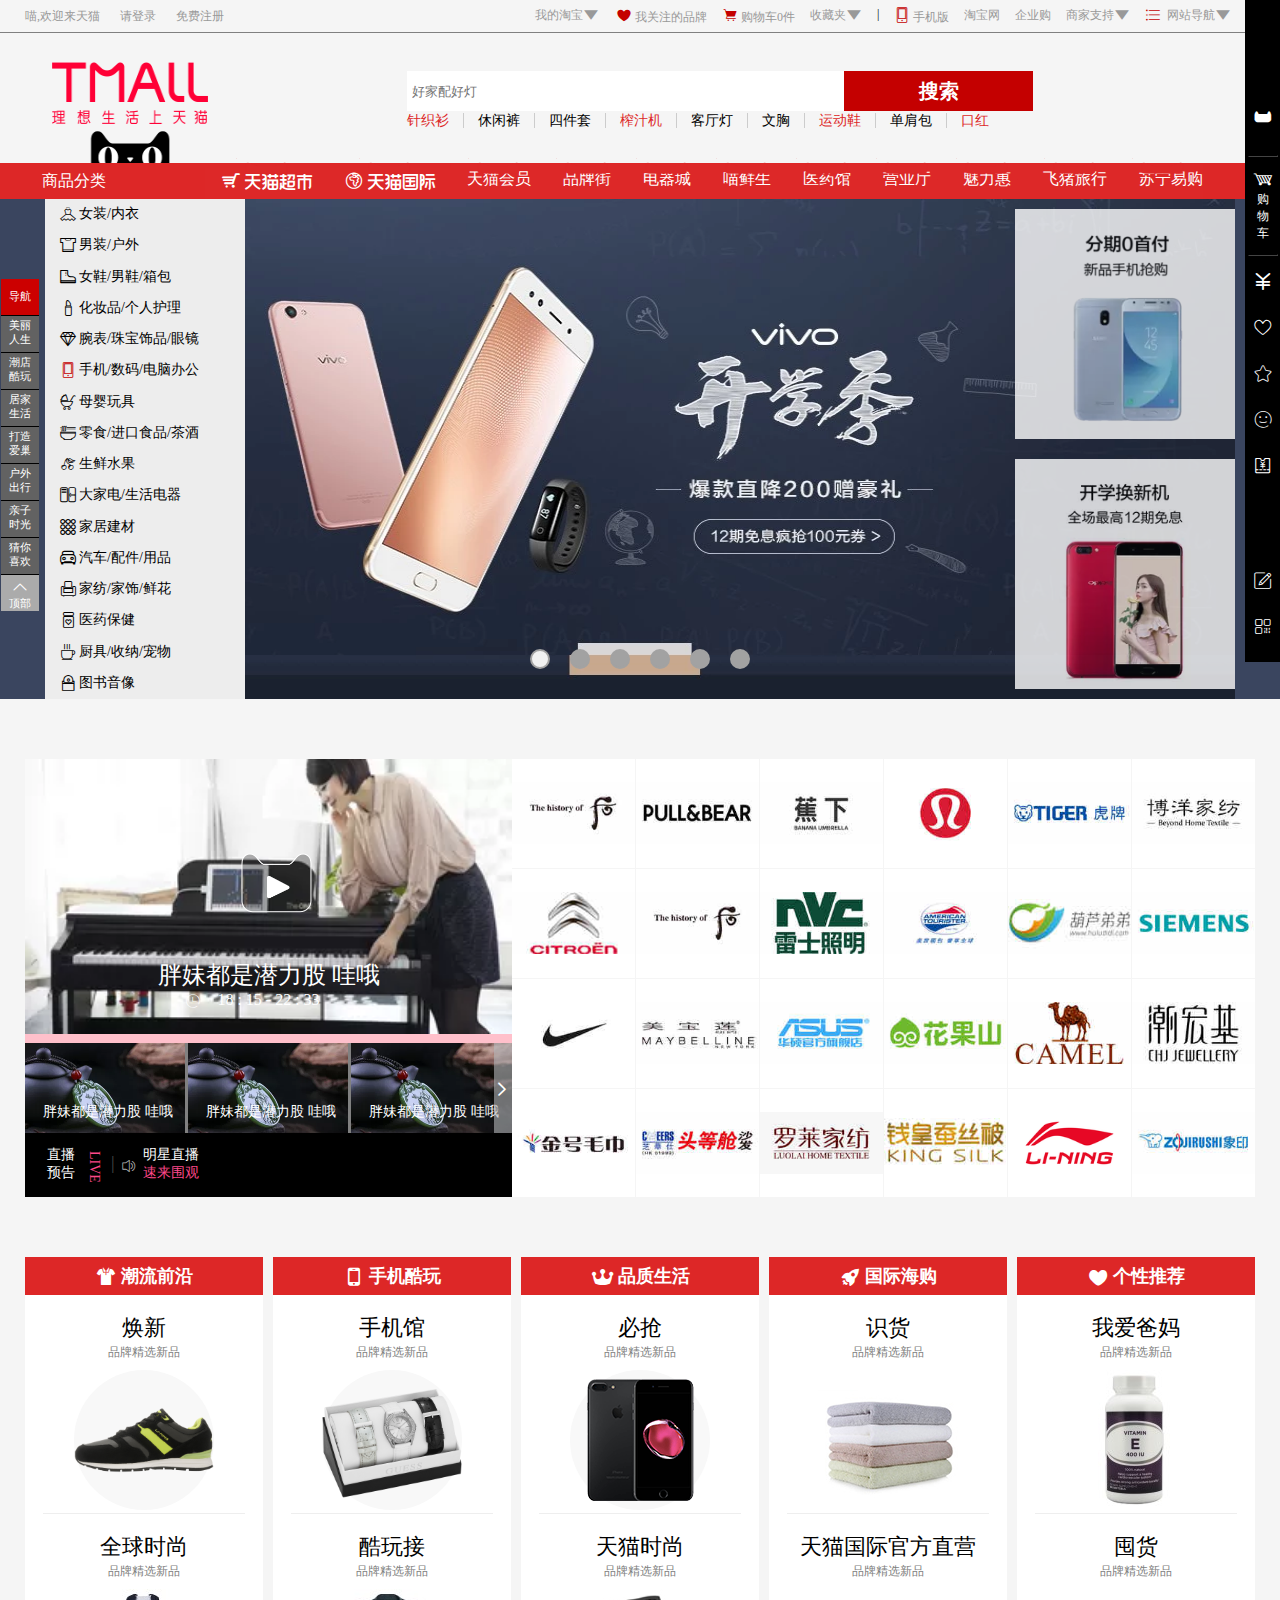
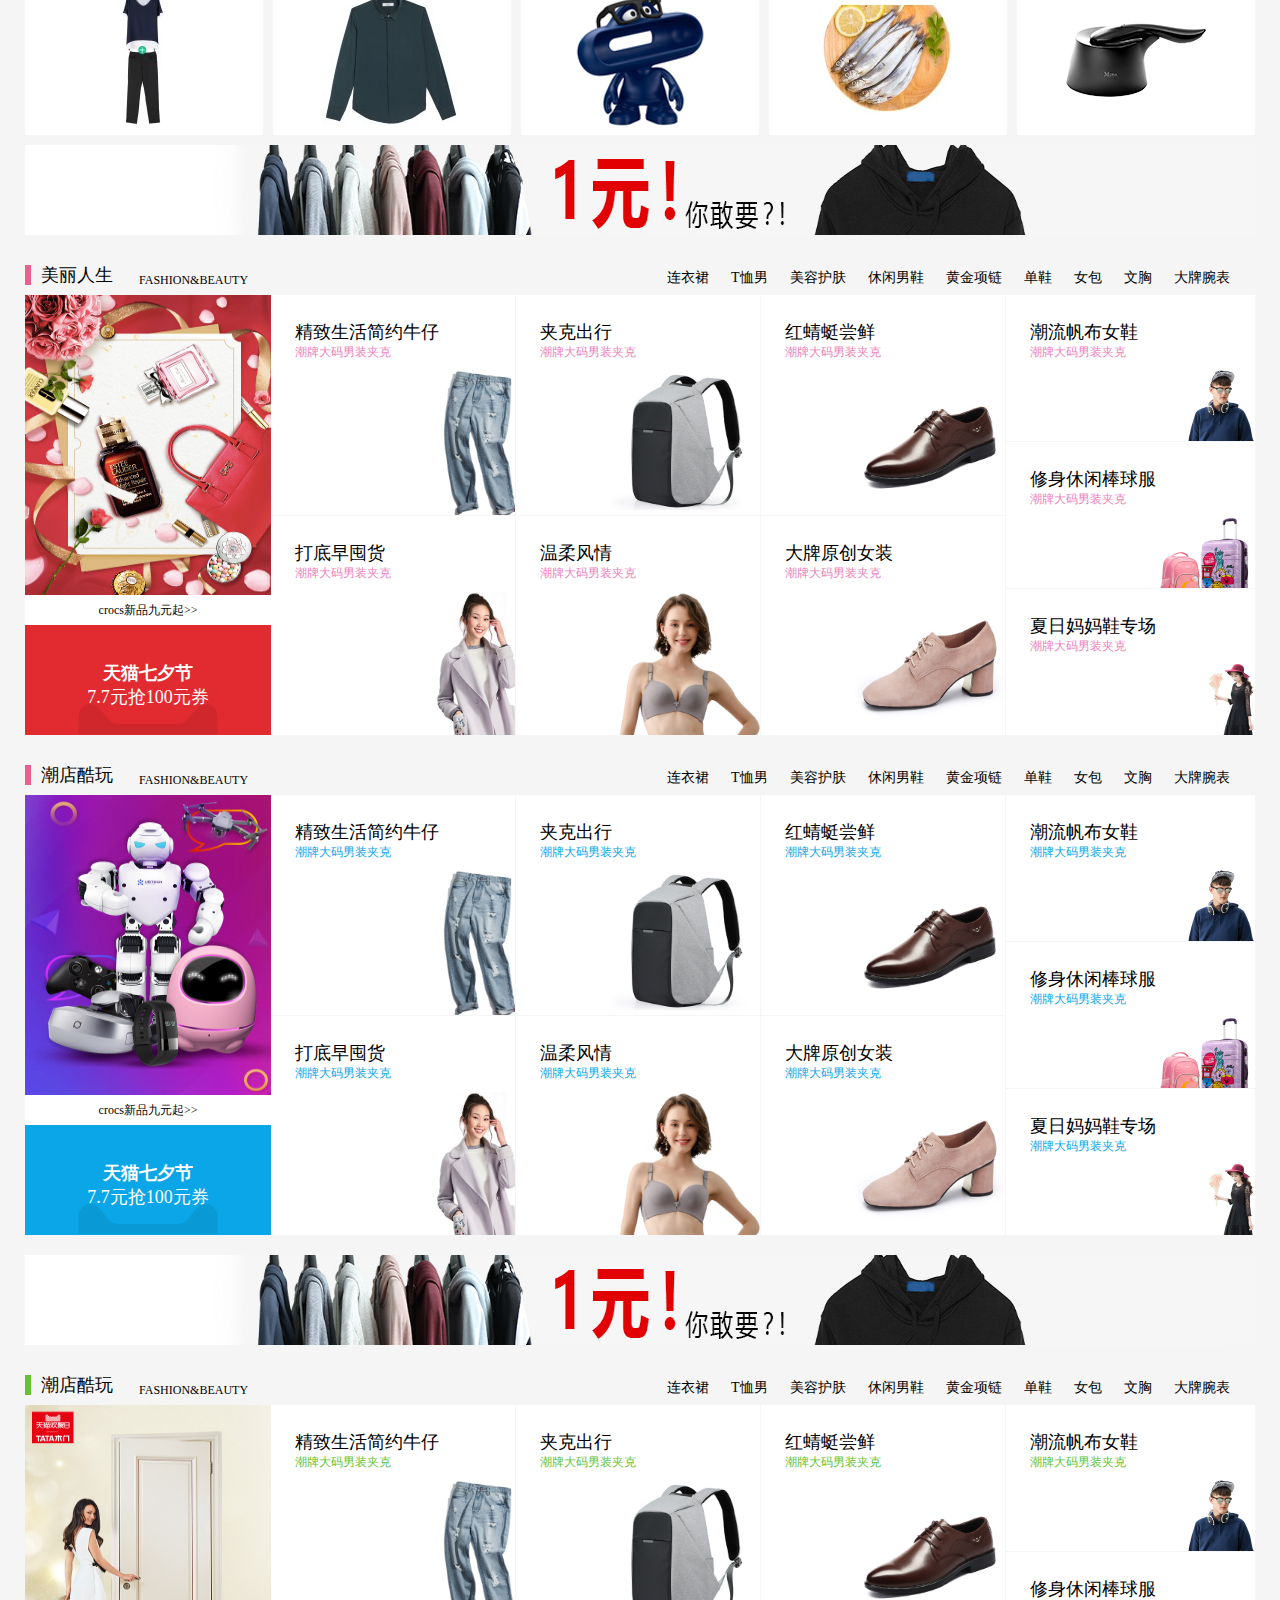
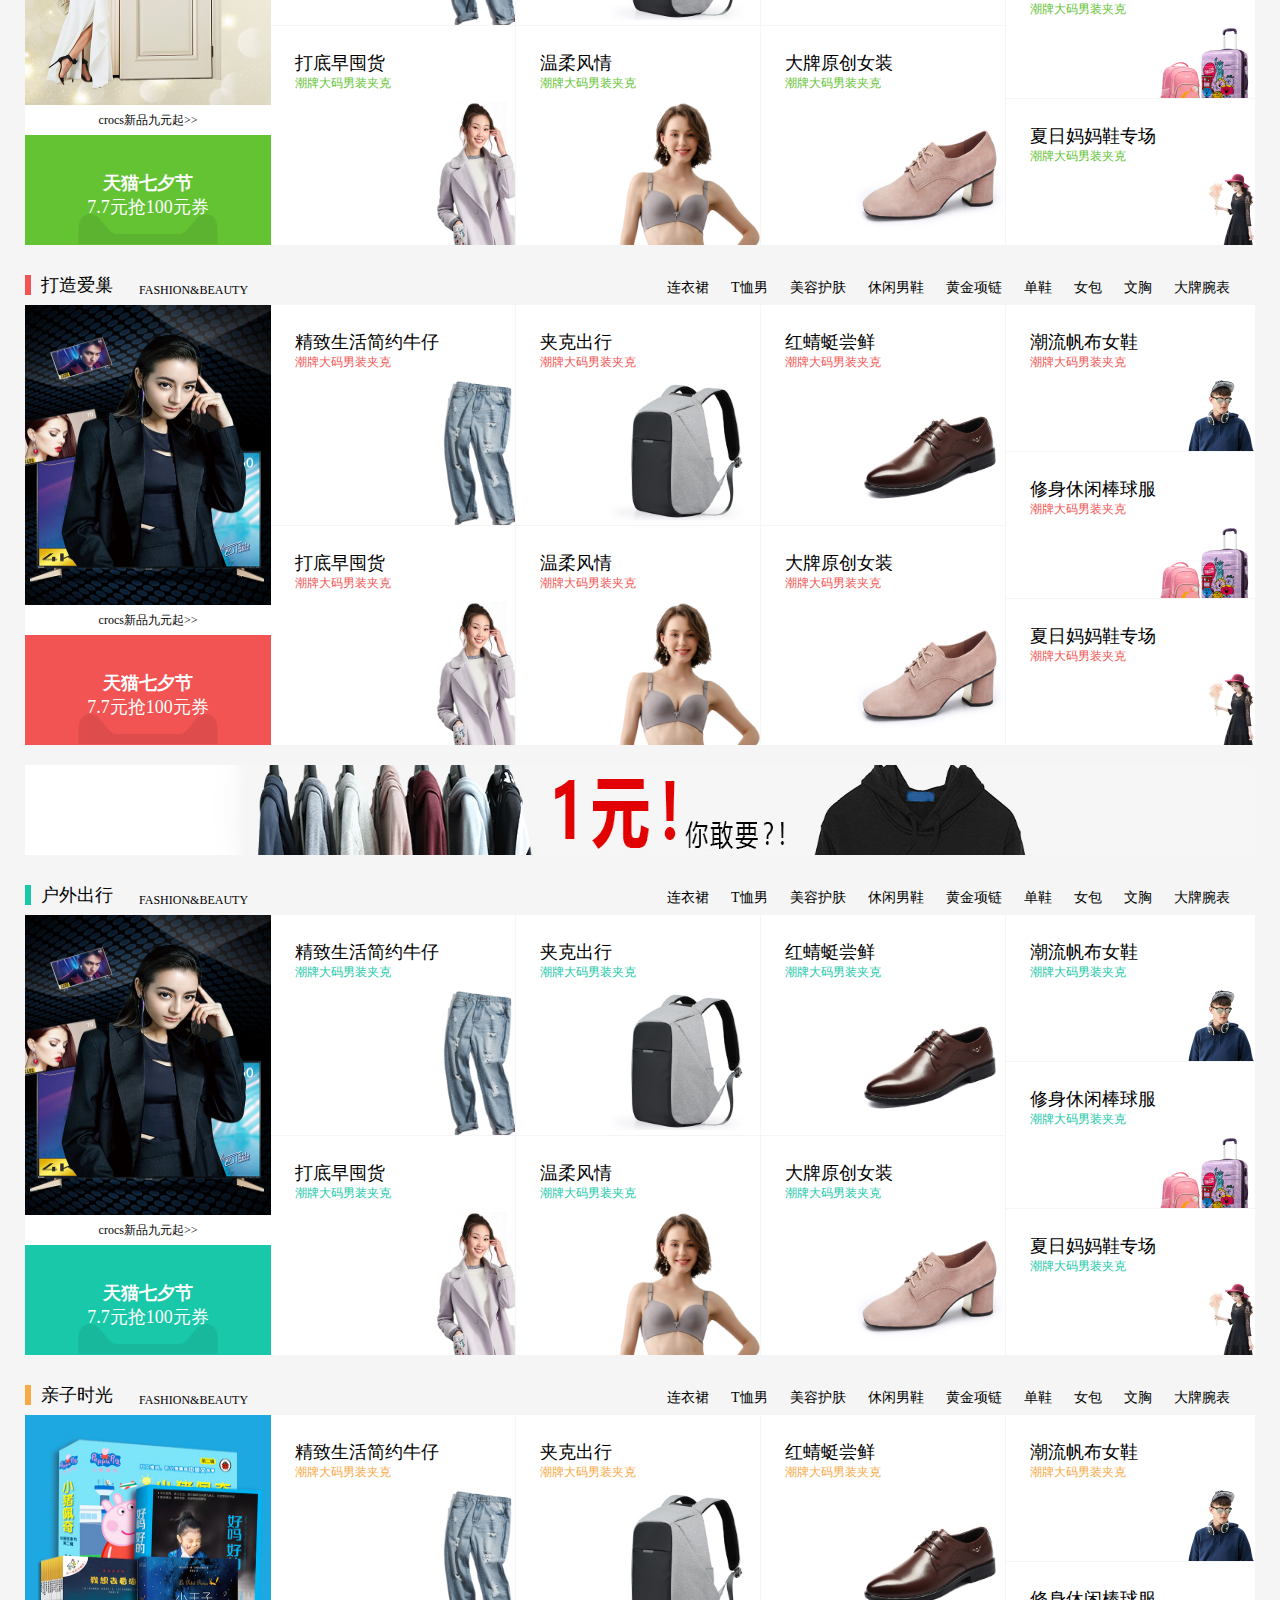
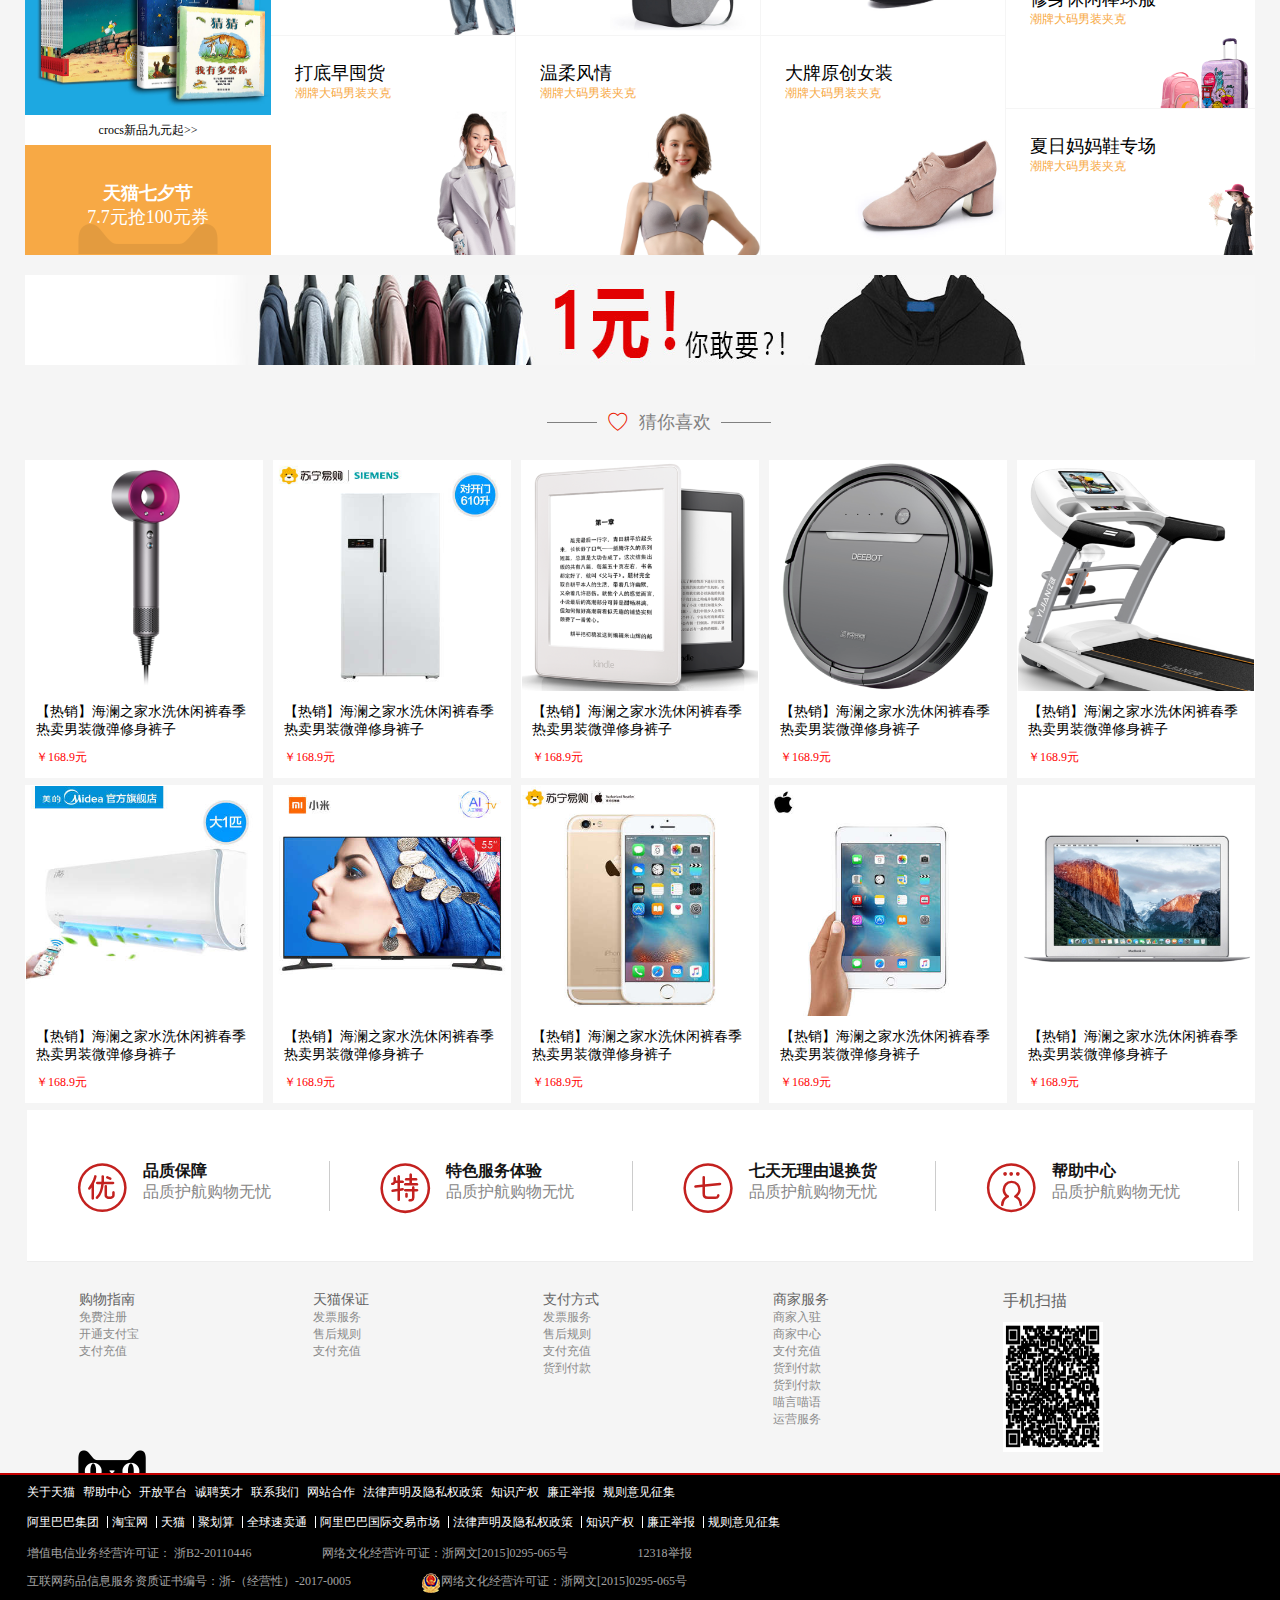
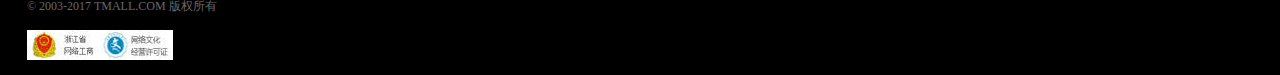
==== commit d789571e: "''" ====
--- a/Tmall/9.19/index.html
+++ b/Tmall/9.19/index.html
@@ -161,7 +161,7 @@
 		</div>
 	</section>
 	<!-- banner -->
-	<section class="banner">
+	<section class="banner" style="background: #3A455F;">
 		<ul class="banner1">
 			<li><a href="">
 				<img src="img/banner.webp" alt="">
